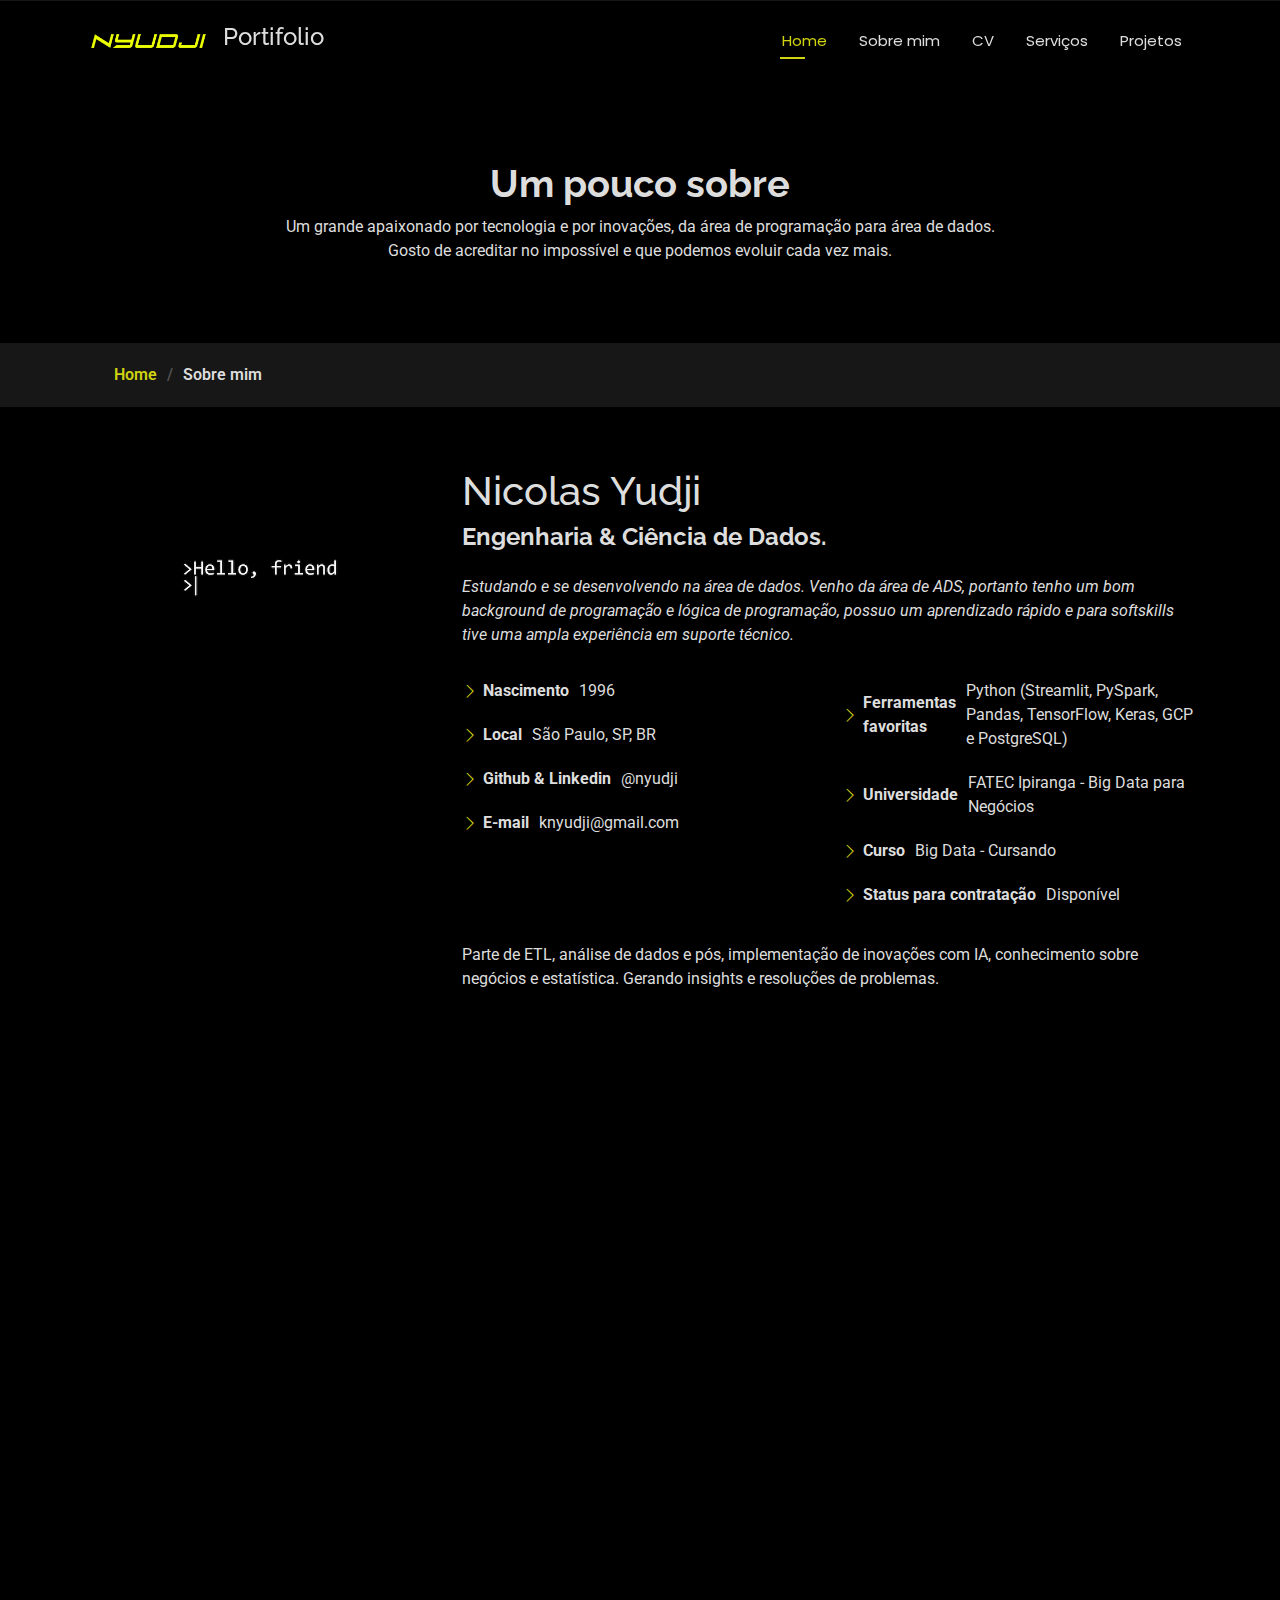
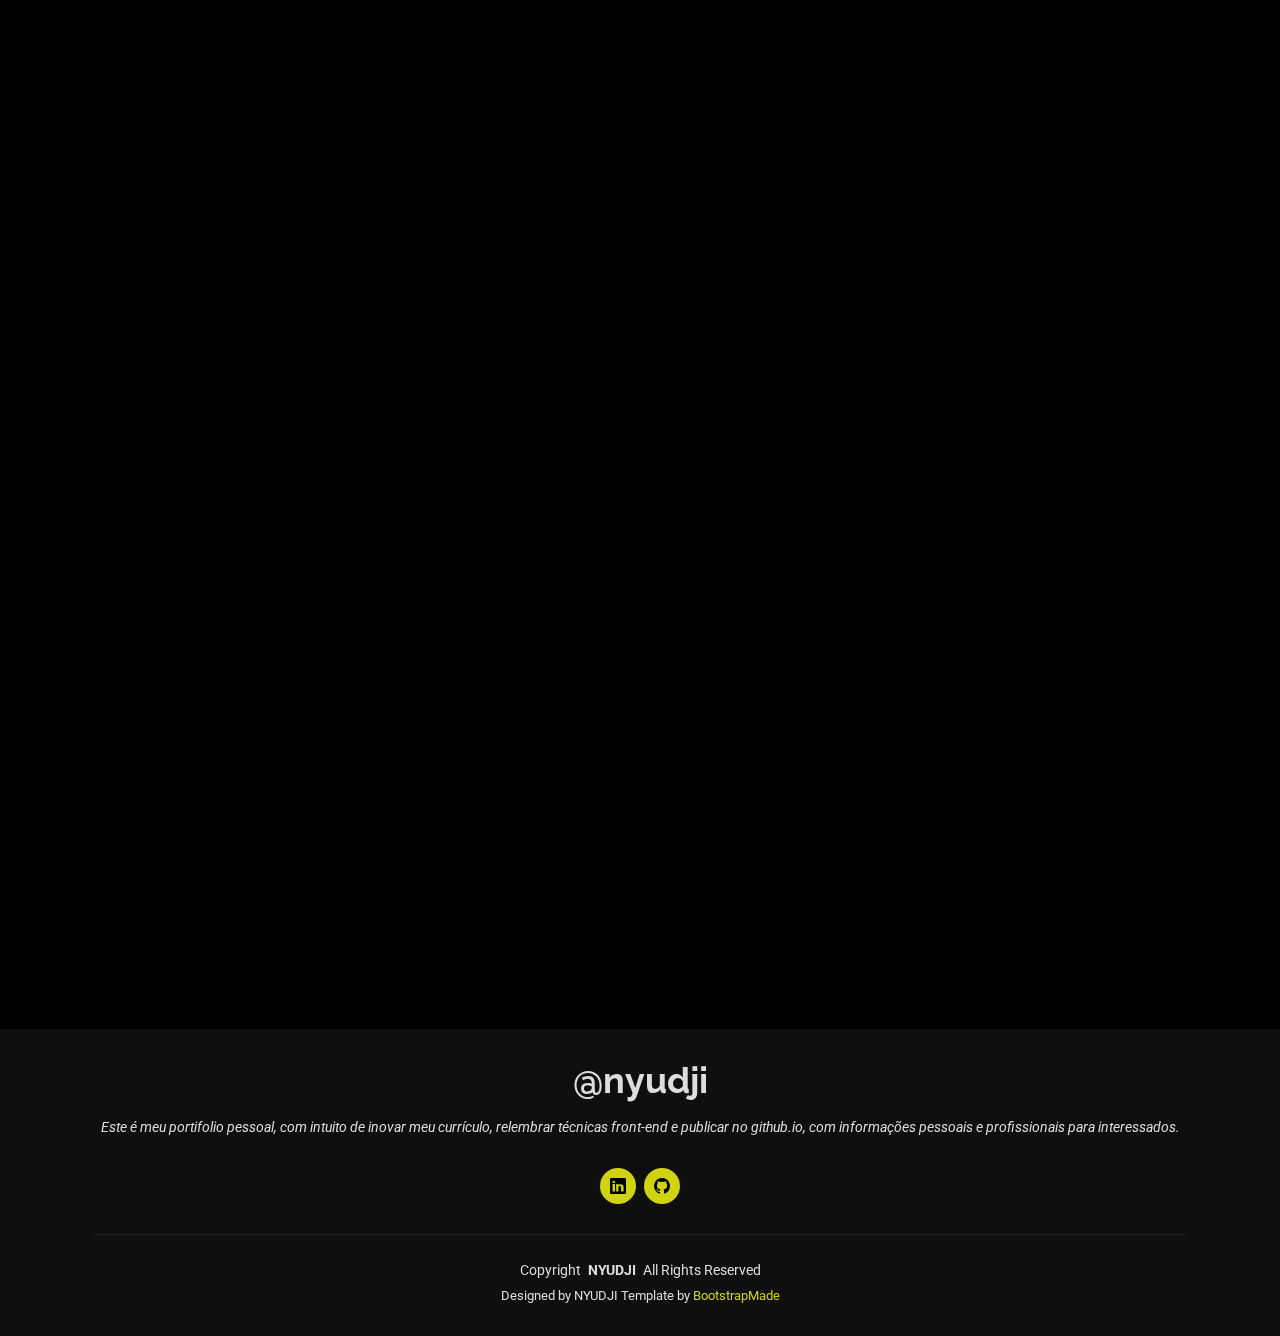
==== about.html @ afa42034 "(feat):sobre mim atualizado" ====
<!DOCTYPE html>
<html lang="en">

<head>
  <meta charset="utf-8">
  <meta content="width=device-width, initial-scale=1.0" name="viewport">
  <title>NYUDJI - Personal Portifolio</title>
  <meta name="description" content="">
  <meta name="keywords" content="">

  <!-- Favicons -->
  <link href="assets/img/favicon.png" rel="icon">
  <link href="assets/img/apple-touch-icon.png" rel="apple-touch-icon">

  <!-- Fonts -->
  <link href="https://fonts.googleapis.com" rel="preconnect">
  <link href="https://fonts.gstatic.com" rel="preconnect" crossorigin>
  <link href="https://fonts.googleapis.com/css2?family=Roboto:ital,wght@0,100;0,300;0,400;0,500;0,700;0,900;1,100;1,300;1,400;1,500;1,700;1,900&family=Poppins:ital,wght@0,100;0,200;0,300;0,400;0,500;0,600;0,700;0,800;0,900;1,100;1,200;1,300;1,400;1,500;1,600;1,700;1,800;1,900&family=Raleway:ital,wght@0,100;0,200;0,300;0,400;0,500;0,600;0,700;0,800;0,900;1,100;1,200;1,300;1,400;1,500;1,600;1,700;1,800;1,900&display=swap" rel="stylesheet">

  <!-- Vendor CSS Files -->
  <link href="assets/vendor/bootstrap/css/bootstrap.min.css" rel="stylesheet">
  <link href="assets/vendor/bootstrap-icons/bootstrap-icons.css" rel="stylesheet">
  <link href="assets/vendor/aos/aos.css" rel="stylesheet">
  <link href="assets/vendor/swiper/swiper-bundle.min.css" rel="stylesheet">
  <link href="assets/vendor/glightbox/css/glightbox.min.css" rel="stylesheet">

  <!-- Main CSS File -->
  <link href="assets/css/main.css" rel="stylesheet">

  <!-- =======================================================
  * Template Name: Personal
  * Template URL: https://bootstrapmade.com/personal-free-resume-bootstrap-template/
  * Updated: Nov 04 2024 with Bootstrap v5.3.3
  * Author: BootstrapMade.com
  * License: https://bootstrapmade.com/license/
  ======================================================== -->
</head>

<body class="about-page">

  <header id="header" class="header d-flex align-items-center fixed-top">
    <div class="container-fluid container-xl position-relative d-flex align-items-center justify-content-between">

      <a href="index.html" class="logo d-flex align-items-center">
        <img src="assets/img/logo.png" alt="">
        <strong><b><h4 class="sitename">Portifolio</h4></b></strong>
        
      </a>

      <nav id="navmenu" class="navmenu">
        <ul>
          <li><a href="index.html" class="active">Home</a></li>
          <li><a href="about.html">Sobre mim</a></li>
          <li><a href="resume.html">CV</a></li>
          <li><a href="services.html">Serviços</a></li>
          <li><a href="portfolio.html">Projetos</a></li>
        <i class="mobile-nav-toggle d-xl-none bi bi-list"></i>
      </nav>

    </div>
  </header>

  <main class="main">

    <!-- Page Title -->
    <div class="page-title" data-aos="fade">
      <div class="heading">
        <div class="container">
          <div class="row d-flex justify-content-center text-center">
            <div class="col-lg-8">
              <h1>Um pouco sobre</h1>
              <p class="mb-0">Um grande apaixonado por tecnologia e por inovações, da área de programação para área de dados. Gosto de acreditar no impossível e que podemos evoluir cada vez mais.</p>
            </div>
          </div>
        </div>
      </div>
      <nav class="breadcrumbs">
        <div class="container">
          <ol>
            <li><a href="index.html">Home</a></li>
            <li class="current">Sobre mim</li>
          </ol>
        </div>
      </nav>
    </div><!-- End Page Title -->

    <!-- About Section -->
    <section id="about" class="about section">

      <div class="container" data-aos="fade-up" data-aos-delay="100">

        <div class="row gy-4 justify-content-center">
          <div class="col-lg-4">
            <img src="assets/img/profile-img.jpg" class="img-fluid" alt="">
          </div>
          <div class="col-lg-8 content">
            <h1>Nicolas Yudji</h1>
            <h2>Engenharia &amp; Ciência de Dados.</h2>
            <p class="fst-italic py-3">
              Estudando e se desenvolvendo na área de dados. Venho da área de ADS, portanto tenho um bom background de programação e lógica de programação, possuo um aprendizado rápido e para softskills tive uma ampla experiência em suporte técnico.
            </p>
            <div class="row">
              <div class="col-lg-6">
                <ul>
                  <li><i class="bi bi-chevron-right"></i> <strong>Nascimento</strong> <span>1996</span></li>
                  <li><i class="bi bi-chevron-right"></i> <strong>Local</strong> <span>São Paulo, SP,  BR</span></li>
                  <li><i class="bi bi-chevron-right"></i> <strong>Github & Linkedin</strong> <span>@nyudji</span></li>
                  <li><i class="bi bi-chevron-right"></i> <strong>E-mail</strong> <span>knyudji@gmail.com</span></li>  
                </ul>
              </div>
              <div class="col-lg-6">
                <ul>
                  <li><i class="bi bi-chevron-right"></i> <strong>Ferramentas favoritas</strong> <span>Python (Streamlit, PySpark, Pandas, TensorFlow, Keras, GCP e PostgreSQL)</span></li>
                  <li><i class="bi bi-chevron-right"></i> <strong>Universidade</strong> <span>FATEC Ipiranga - Big Data para Negócios</span></li>
                  <li><i class="bi bi-chevron-right"></i> <strong>Curso</strong> <span>Big Data - Cursando</span></li>
                  <li><i class="bi bi-chevron-right"></i> <strong>Status para contratação</strong> <span>Disponível</span></li>
                </ul>
              </div>
            </div>
            <p class="py-3">
               Parte de ETL, análise de dados e pós, implementação de inovações com IA, conhecimento sobre negócios e estatística. Gerando insights e resoluções de problemas. </p>
          </div>
        </div>

      </div>

    </section><!-- /About Section -->

    <!-- Skills Section -->
    <section id="skills" class="skills section">

      <!-- Section Title -->
      <div class="container section-title" data-aos="fade-up">
        <h2>Habilidades</h2>
        <div><span>Minhas</span> <span class="description-title">Habilidades</span></div>
      </div><!-- End Section Title -->

      <div class="container" data-aos="fade-up" data-aos-delay="100">

        <div class="row skills-content skills-animation">

          <div class="col-lg-6">

            <div class="progress">
              <span class="skill"><span>Python</span> <i class="val">100%</i></span>
              <div class="progress-bar-wrap">
                <div class="progress-bar" role="progressbar" aria-valuenow="100" aria-valuemin="0" aria-valuemax="100"></div>
              </div>
            </div><!-- End Skills Item -->

            <div class="progress">
              <span class="skill"><span>Banco de Dados</span> <i class="val">90%</i></span>
              <div class="progress-bar-wrap">
                <div class="progress-bar" role="progressbar" aria-valuenow="90" aria-valuemin="0" aria-valuemax="100"></div>
              </div>
            </div><!-- End Skills Item -->

            <div class="progress">
              <span class="skill"><span>Modelagem de Dados</span> <i class="val">84%</i></span>
              <div class="progress-bar-wrap">
                <div class="progress-bar" role="progressbar" aria-valuenow="84" aria-valuemin="0" aria-valuemax="100"></div>
              </div>
            </div><!-- End Skills Item -->

          </div>

          <div class="col-lg-6">

            <div class="progress">
              <span class="skill"><span>Desenvolvimento Web/ API</span> <i class="val">80%</i></span>
              <div class="progress-bar-wrap">
                <div class="progress-bar" role="progressbar" aria-valuenow="80" aria-valuemin="0" aria-valuemax="100"></div>
              </div>
            </div><!-- End Skills Item -->

            <div class="progress">
              <span class="skill"><span>ETL</span> <i class="val">90%</i></span>
              <div class="progress-bar-wrap">
                <div class="progress-bar" role="progressbar" aria-valuenow="90" aria-valuemin="0" aria-valuemax="100"></div>
              </div>
            </div><!-- End Skills Item -->

            <div class="progress">
              <span class="skill"><span>Cloud</span> <i class="val">77%</i></span>
              <div class="progress-bar-wrap">
                <div class="progress-bar" role="progressbar" aria-valuenow="77" aria-valuemin="0" aria-valuemax="100"></div>
              </div>
            </div><!-- End Skills Item -->

          </div>

        </div>

      </div>

    </section><!-- /Skills Section -->

    <!-- Interests Section -->
    <section id="interests" class="interests section">

      <!-- Section Title -->
      <div class="container section-title" data-aos="fade-up">
        <h2>Caracteristicas</h2>
        <div><span>Eu sou</span> <span class="description-title">interessado em</span></div>
      </div><!-- End Section Title -->

      <div class="container">

        <div class="row gy-4">

          <div class="col-lg-3 col-md-4" data-aos="fade-up" data-aos-delay="100">
            <div class="features-item">
              <i class="bi bi-eye" style="color: #ffbb2c;"></i>
              <h3><a href="" class="stretched-link">Procurar inovações</a></h3>
            </div>
          </div><!-- End Feature Item -->

          <div class="col-lg-3 col-md-4" data-aos="fade-up" data-aos-delay="200">
            <div class="features-item">
              <i class="bi bi-infinity" style="color: #5578ff;"></i>
              <h3><a href="" class="stretched-link">Melhoria pessoal, profissional e espiritual</a></h3>
            </div>
          </div><!-- End Feature Item -->

          <div class="col-lg-3 col-md-4" data-aos="fade-up" data-aos-delay="300">
            <div class="features-item">
              <i class="bi bi-mortarboard" style="color: #e80368;"></i>
              <h3><a href="" class="stretched-link">Aprendizado constante</a></h3>
            </div>
          </div><!-- End Feature Item -->

          <div class="col-lg-3 col-md-4" data-aos="fade-up" data-aos-delay="400">
            <div class="features-item">
              <i class="bi bi-star" style="color: #deee02;"></i>
              <h3><a href="" class="stretched-link"></a>Competividade Saudável</h3>
            </div>
          </div><!-- End Feature Item -->

          <div class="col-lg-3 col-md-4" data-aos="fade-up" data-aos-delay="500">
            <div class="features-item">
              <i class="bi bi-code" style="color: #47aeff;"></i>
              <h3><a href="" class="stretched-link">Desenvolvimento</a></h3>
            </div>
          </div><!-- End Feature Item -->

          <div class="col-lg-3 col-md-4" data-aos="fade-up" data-aos-delay="600">
            <div class="features-item">
              <i class="bi bi-graph-up-arrow" style="color: #09ec27;"></i>
              <h3><a href="" class="stretched-link">Em busca do melhor</a></h3>
            </div>
          </div><!-- End Feature Item -->

          <div class="col-lg-3 col-md-4" data-aos="fade-up" data-aos-delay="700">
            <div class="features-item">
              <i class="bi bi-hand-thumbs-up" style="color: #11dbcf;"></i>
              <h3><a href="" class="stretched-link">Pensamento positivo</a></h3>
            </div>
          </div><!-- End Feature Item -->

          <div class="col-lg-3 col-md-4" data-aos="fade-up" data-aos-delay="800">
            <div class="features-item">
              <i class="bi bi-lightbulb-fill" style="color: #d36db1;"></i>
              <h3><a href="" class="stretched-link">Idéias inovadoras</a></h3>
            </div>
          </div><!-- End Feature Item -->

          <div class="col-lg-3 col-md-4" data-aos="fade-up" data-aos-delay="900">
            <div class="features-item">
              <i class="bi bi-list-check" style="color: #08c5f5;"></i>
              <h3><a href="" class="stretched-link">Dedicação</a></h3>
            </div>
          </div><!-- End Feature Item -->

          <div class="col-lg-3 col-md-4" data-aos="fade-up" data-aos-delay="1000">
            <div class="features-item">
              <i class="bi bi-nvidia" style="color: #07f54e;"></i>
              <h3><a href="" class="stretched-link">Tecnologia</a></h3>
            </div>
          </div><!-- End Feature Item -->

          <div class="col-lg-3 col-md-4" data-aos="fade-up" data-aos-delay="1100">
            <div class="features-item">
              <i class="bi bi-bricks" style="color: #ff5828;"></i>
              <h3><a href="" class="stretched-link">Desafios</a></h3>
            </div>
          </div><!-- End Feature Item -->

          <div class="col-lg-3 col-md-4" data-aos="fade-up" data-aos-delay="1200">
            <div class="features-item">
              <i class="bi bi-clipboard2-x" style="color: #7a033f;"></i>
              <h3><a href="" class="stretched-link">Aprender com os erros</a></h3>
            </div>
          </div><!-- End Feature Item -->

        </div>

      </div>

    </section><!-- /Interests Section -->

    <!-- Testimonials Section -->
    <section id="testimonials" class="testimonials section">

      <!-- Section Title -->
      <div class="container section-title" data-aos="fade-up">
        <h2>Indicações</h2>
        <div><span>Olhe minhas</span> <span class="description-title">indicações</span></div>
      </div><!-- End Section Title -->

      <div class="container" data-aos="fade-up" data-aos-delay="100">

        <div class="swiper init-swiper" data-speed="600" data-delay="5000">
          <script type="application/json" class="swiper-config">
            {
              "loop": true,
              "speed": 600,
              "autoplay": {
                "delay": 5000
              },
              "slidesPerView": "auto",
              "pagination": {
                "el": ".swiper-pagination",
                "type": "bullets",
                "clickable": true
              },
              "breakpoints": {
                "320": {
                  "slidesPerView": 1,
                  "spaceBetween": 40
                },
                "1200": {
                  "slidesPerView": 3,
                  "spaceBetween": 20
                }
              }
            }
          </script>
          <div class="swiper-wrapper">

            <div class="swiper-slide">
              <div class="testimonial-item" "="">
            <p>
              <i class=" bi bi-quote quote-icon-left"></i>
                <span>Trabalhar com o Nicolas é ter alguém no time que aprende rápido e resolve problemas de forma lógica e eficiente. Ele tem uma mentalidade analítica incrível e sempre busca a melhor solução para os desafios. Além disso, é um ótimo companheiro de equipe, colaborativo e sempre disposto a ajudar</span>
                <i class="bi bi-quote quote-icon-right"></i>
                </p>
                <img src="assets/img/testimonials/testimonials-1.jpg" class="testimonial-img" alt="">
                <h3>Augusto Pinho</h3>
                <h4>Engenheiro de Dados</h4>
              </div>
            </div><!-- End testimonial item -->

            <div class="swiper-slide">
              <div class="testimonial-item">
                <p>
                  <i class="bi bi-quote quote-icon-left"></i>
                  <span>O Nicolas aprende coisa nova numa velocidade absurda e já coloca em prática sem enrolação. Além de ter um raciocínio afiado e mandar bem na parte técnica, ele é daqueles que fazem a diferença no time. Trabalhar com ele é de boa, porque está sempre disposto a ajudar e realmente joga junto</span>
                  <i class="bi bi-quote quote-icon-right"></i>
                </p>
                <img src="assets/img/testimonials/testimonials-2.jpg" class="testimonial-img" alt="">
                <h3>Luiz Guilherme</h3>
                <h4>Desenvolvedor Back-End</h4>
              </div>
            </div><!-- End testimonial item -->

            <!--<div class="swiper-slide">
              <div class="testimonial-item">
                <p>
                  <i class="bi bi-quote quote-icon-left"></i>
                  <span>Enim nisi quem export duis labore cillum quae magna enim sint quorum nulla quem veniam duis minim tempor labore quem eram duis noster aute amet eram fore quis sint minim.</span>
                  <i class="bi bi-quote quote-icon-right"></i>
                </p>
                <img src="assets/img/testimonials/testimonials-3.jpg" class="testimonial-img" alt="">
                <h3>Jena Karlis</h3>
                <h4>Store Owner</h4>
              </div>
            </div><!-- End testimonial item -->

            <!--<div class="swiper-slide">
              <div class="testimonial-item">
                <p>
                  <i class="bi bi-quote quote-icon-left"></i>
                  <span>Fugiat enim eram quae cillum dolore dolor amet nulla culpa multos export minim fugiat dolor enim duis veniam ipsum anim magna sunt elit fore quem dolore labore illum veniam.</span>
                  <i class="bi bi-quote quote-icon-right"></i>
                </p>
                <img src="assets/img/testimonials/testimonials-4.jpg" class="testimonial-img" alt="">
                <h3>Matt Brandon</h3>
                <h4>Freelancer</h4>
              </div>
            </div><!-- End testimonial item -->

            <!--<div class="swiper-slide">
              <div class="testimonial-item">
                <p>
                  <i class="bi bi-quote quote-icon-left"></i>
                  <span>Quis quorum aliqua sint quem legam fore sunt eram irure aliqua veniam tempor noster veniam sunt culpa nulla illum cillum fugiat legam esse veniam culpa fore nisi cillum quid.</span>
                  <i class="bi bi-quote quote-icon-right"></i>
                </p>
                <img src="assets/img/testimonials/testimonials-5.jpg" class="testimonial-img" alt="">
                <h3>John Larson</h3>
                <h4>Entrepreneur</h4>
              </div>
            </div><!-- End testimonial item -->

          </div>
          <div class="swiper-pagination"></div>
        </div>

      </div>

    </section><!-- /Testimonials Section -->

  </main>

  <footer id="footer" class="footer dark-background">
    <div class="container">
      <h3 class="sitename">@nyudji</h3>
      <p>Este é meu portifolio pessoal, com intuito de inovar meu currículo, relembrar técnicas front-end e publicar no github.io, com informações pessoais e profissionais para interessados.</p>
      <div class="social-links d-flex justify-content-center">
        <a href="https://www.linkedin.com/in/nyudji/"><i class="bi bi-linkedin"></i></a>
        <a href="https://github.com/nyudji"><i class="bi bi-github"></i></a>
      </div>
      <div class="container">
        <div class="copyright">
          <span>Copyright</span> <strong class="px-1 sitename">NYUDJI</strong> <span>All Rights Reserved</span>
        </div>
        <div class="credits">
          <!-- All the links in the footer should remain intact. -->
          <!-- You can delete the links only if you've purchased the pro version. -->
          <!-- Licensing information: https://bootstrapmade.com/license/ -->
          <!-- Purchase the pro version with working PHP/AJAX contact form: [buy-url] -->
          Designed by <a>NYUDJI</a>
          Template by <a href="https://bootstrapmade.com/">BootstrapMade</a>

        </div>
      </div>
    </div>
  </footer>
  <!-- Scroll Top -->
  <a href="#" id="scroll-top" class="scroll-top d-flex align-items-center justify-content-center"><i class="bi bi-arrow-up-short"></i></a>

  <!-- Preloader -->
  <div id="preloader"></div>

  <!-- Vendor JS Files -->
  <script src="assets/vendor/bootstrap/js/bootstrap.bundle.min.js"></script>
  <script src="assets/vendor/php-email-form/validate.js"></script>
  <script src="assets/vendor/aos/aos.js"></script>
  <script src="assets/vendor/typed.js/typed.umd.js"></script>
  <script src="assets/vendor/purecounter/purecounter_vanilla.js"></script>
  <script src="assets/vendor/waypoints/noframework.waypoints.js"></script>
  <script src="assets/vendor/swiper/swiper-bundle.min.js"></script>
  <script src="assets/vendor/glightbox/js/glightbox.min.js"></script>
  <script src="assets/vendor/imagesloaded/imagesloaded.pkgd.min.js"></script>
  <script src="assets/vendor/isotope-layout/isotope.pkgd.min.js"></script>

  <!-- Main JS File -->
  <script src="assets/js/main.js"></script>

</body>

</html>
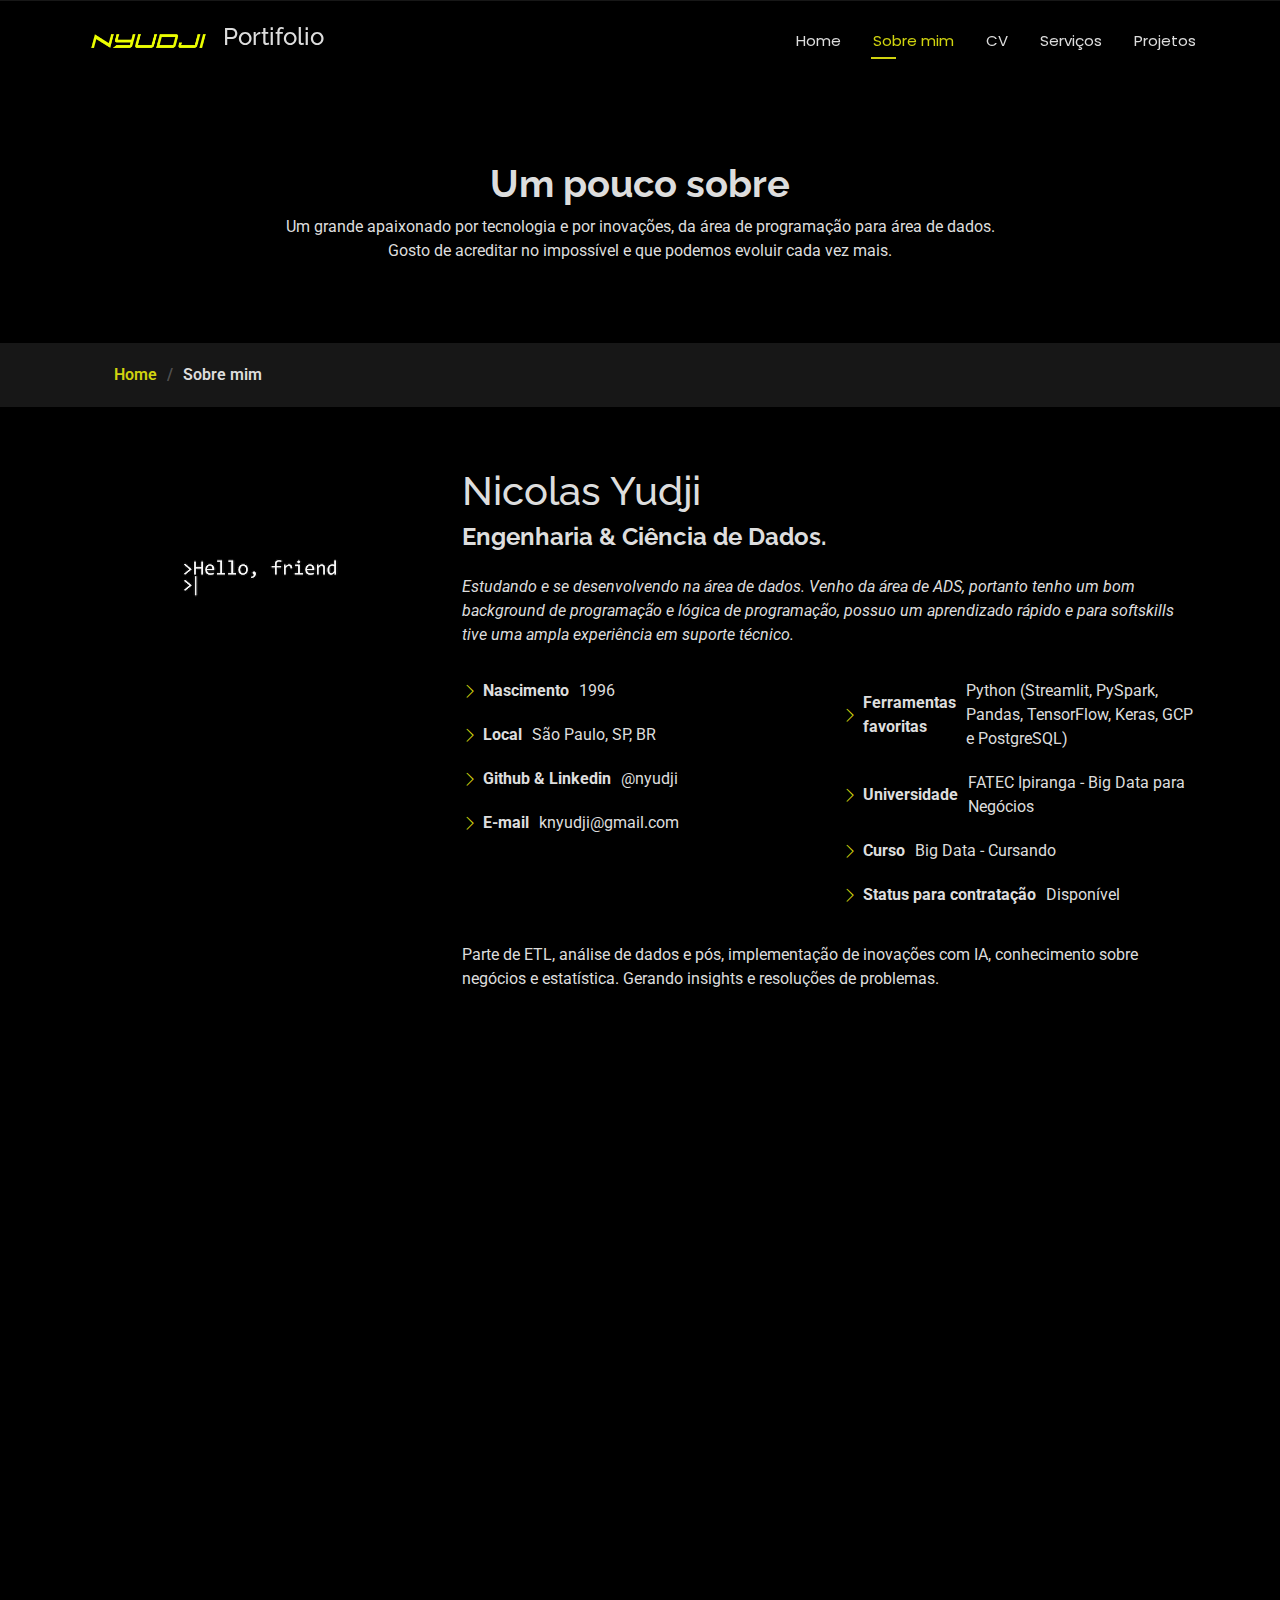
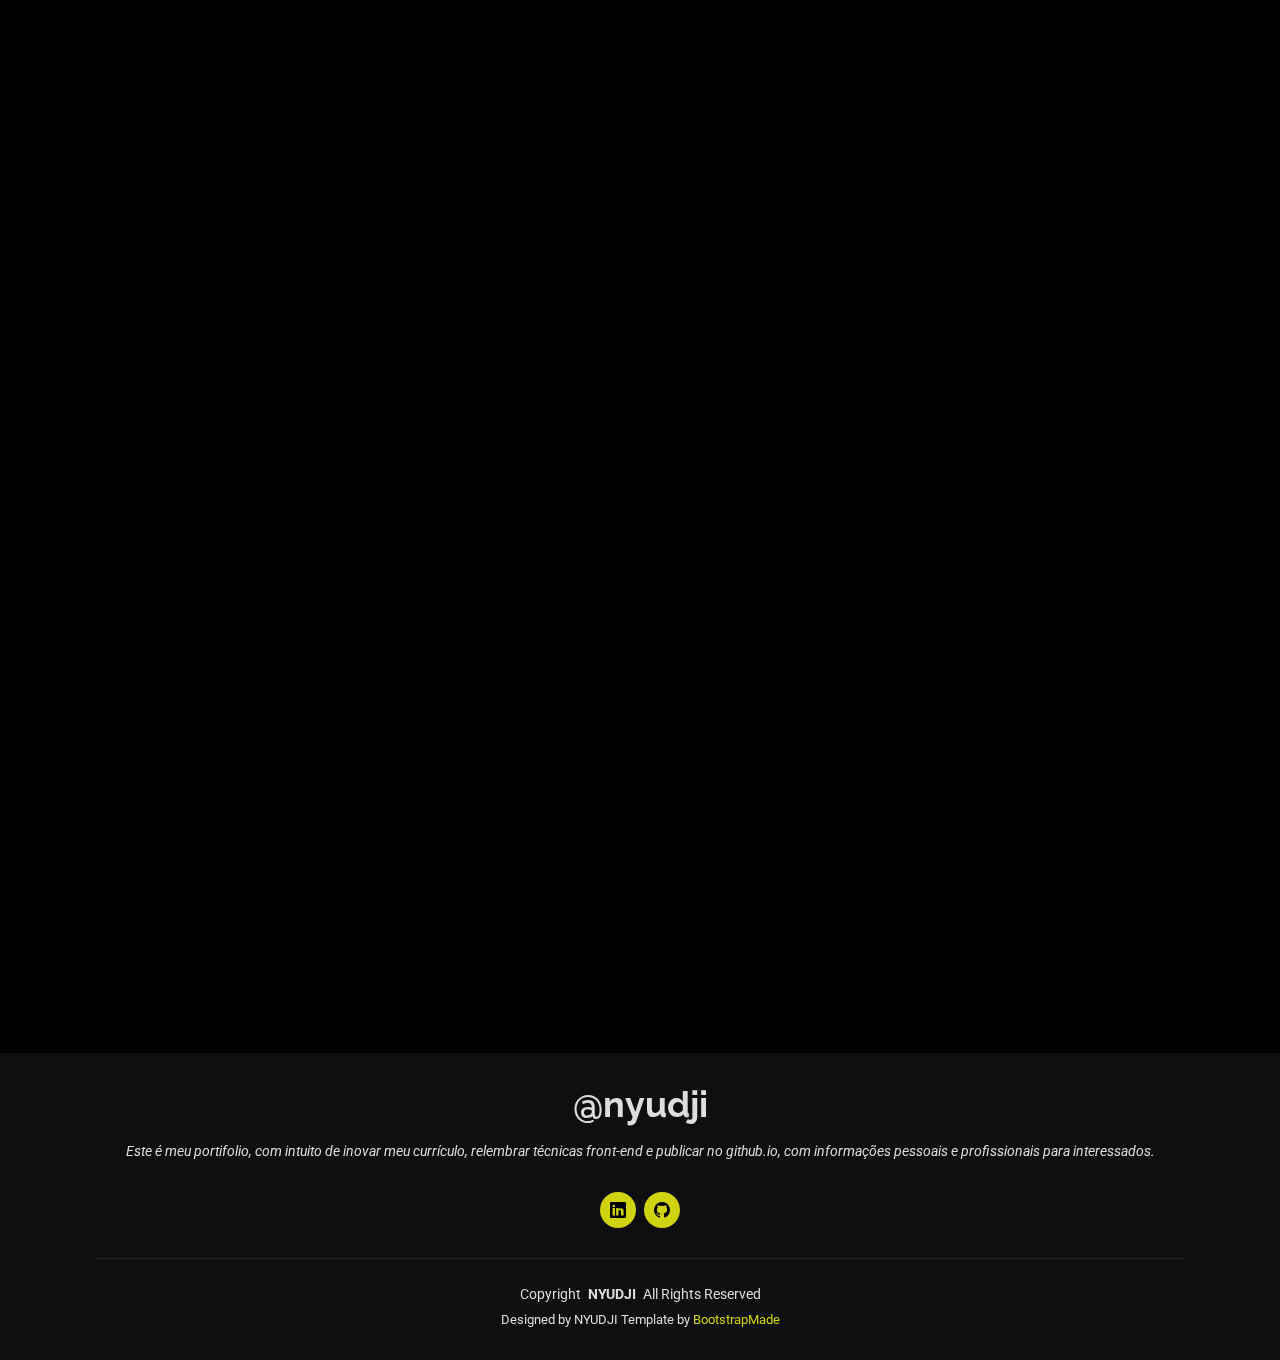
==== commit 74ea2d37: "(feat):adicionado o resume" ====
--- a/about.html
+++ b/about.html
@@ -4,7 +4,7 @@
 <head>
   <meta charset="utf-8">
   <meta content="width=device-width, initial-scale=1.0" name="viewport">
-  <title>NYUDJI - Personal Portifolio</title>
+  <title>NYUDJI - Portifolio</title>
   <meta name="description" content="">
   <meta name="keywords" content="">
 
@@ -49,11 +49,12 @@
 
       <nav id="navmenu" class="navmenu">
         <ul>
-          <li><a href="index.html" class="active">Home</a></li>
-          <li><a href="about.html">Sobre mim</a></li>
+          <li><a href="index.html">Home</a></li>
+          <li><a href="about.html" class="active">Sobre mim</a></li>
           <li><a href="resume.html">CV</a></li>
           <li><a href="services.html">Serviços</a></li>
           <li><a href="portfolio.html">Projetos</a></li>
+        </ul>
         <i class="mobile-nav-toggle d-xl-none bi bi-list"></i>
       </nav>
 
@@ -341,7 +342,7 @@
               <div class="testimonial-item" "="">
             <p>
               <i class=" bi bi-quote quote-icon-left"></i>
-                <span>Trabalhar com o Nicolas é ter alguém no time que aprende rápido e resolve problemas de forma lógica e eficiente. Ele tem uma mentalidade analítica incrível e sempre busca a melhor solução para os desafios. Além disso, é um ótimo companheiro de equipe, colaborativo e sempre disposto a ajudar</span>
+                <span>O Nicolas é ter alguém no time que aprende rápido e resolve problemas de forma lógica e eficiente. Sabe lidar e sempre procura solução para os desafios. Além disso, é um ótimo companheiro de equipe e sempre disposto a ajudar</span>
                 <i class="bi bi-quote quote-icon-right"></i>
                 </p>
                 <img src="assets/img/testimonials/testimonials-1.jpg" class="testimonial-img" alt="">
@@ -363,16 +364,16 @@
               </div>
             </div><!-- End testimonial item -->
 
-            <!--<div class="swiper-slide">
+            <div class="swiper-slide">
               <div class="testimonial-item">
                 <p>
                   <i class="bi bi-quote quote-icon-left"></i>
-                  <span>Enim nisi quem export duis labore cillum quae magna enim sint quorum nulla quem veniam duis minim tempor labore quem eram duis noster aute amet eram fore quis sint minim.</span>
+                  <span>O Nicolas tem um grande conhecimento na área de dados e sabe conectar isso bem com o backend, o que facilita demais o fluxo do time. Ele aprende rápido e sempre encontra um jeito eficiente de resolver qualquer problema. Além disso, é parceiro de equipe, sempre aberto a ajudar e trocar ideias</span>
                   <i class="bi bi-quote quote-icon-right"></i>
                 </p>
                 <img src="assets/img/testimonials/testimonials-3.jpg" class="testimonial-img" alt="">
-                <h3>Jena Karlis</h3>
-                <h4>Store Owner</h4>
+                <h3>Leonardo Mota</h3>
+                <h4>Analista de Sistemas</h4>
               </div>
             </div><!-- End testimonial item -->
 
@@ -415,7 +416,7 @@
   <footer id="footer" class="footer dark-background">
     <div class="container">
       <h3 class="sitename">@nyudji</h3>
-      <p>Este é meu portifolio pessoal, com intuito de inovar meu currículo, relembrar técnicas front-end e publicar no github.io, com informações pessoais e profissionais para interessados.</p>
+      <p>Este é meu portifolio, com intuito de inovar meu currículo, relembrar técnicas front-end e publicar no github.io, com informações pessoais e profissionais para interessados.</p>
       <div class="social-links d-flex justify-content-center">
         <a href="https://www.linkedin.com/in/nyudji/"><i class="bi bi-linkedin"></i></a>
         <a href="https://github.com/nyudji"><i class="bi bi-github"></i></a>
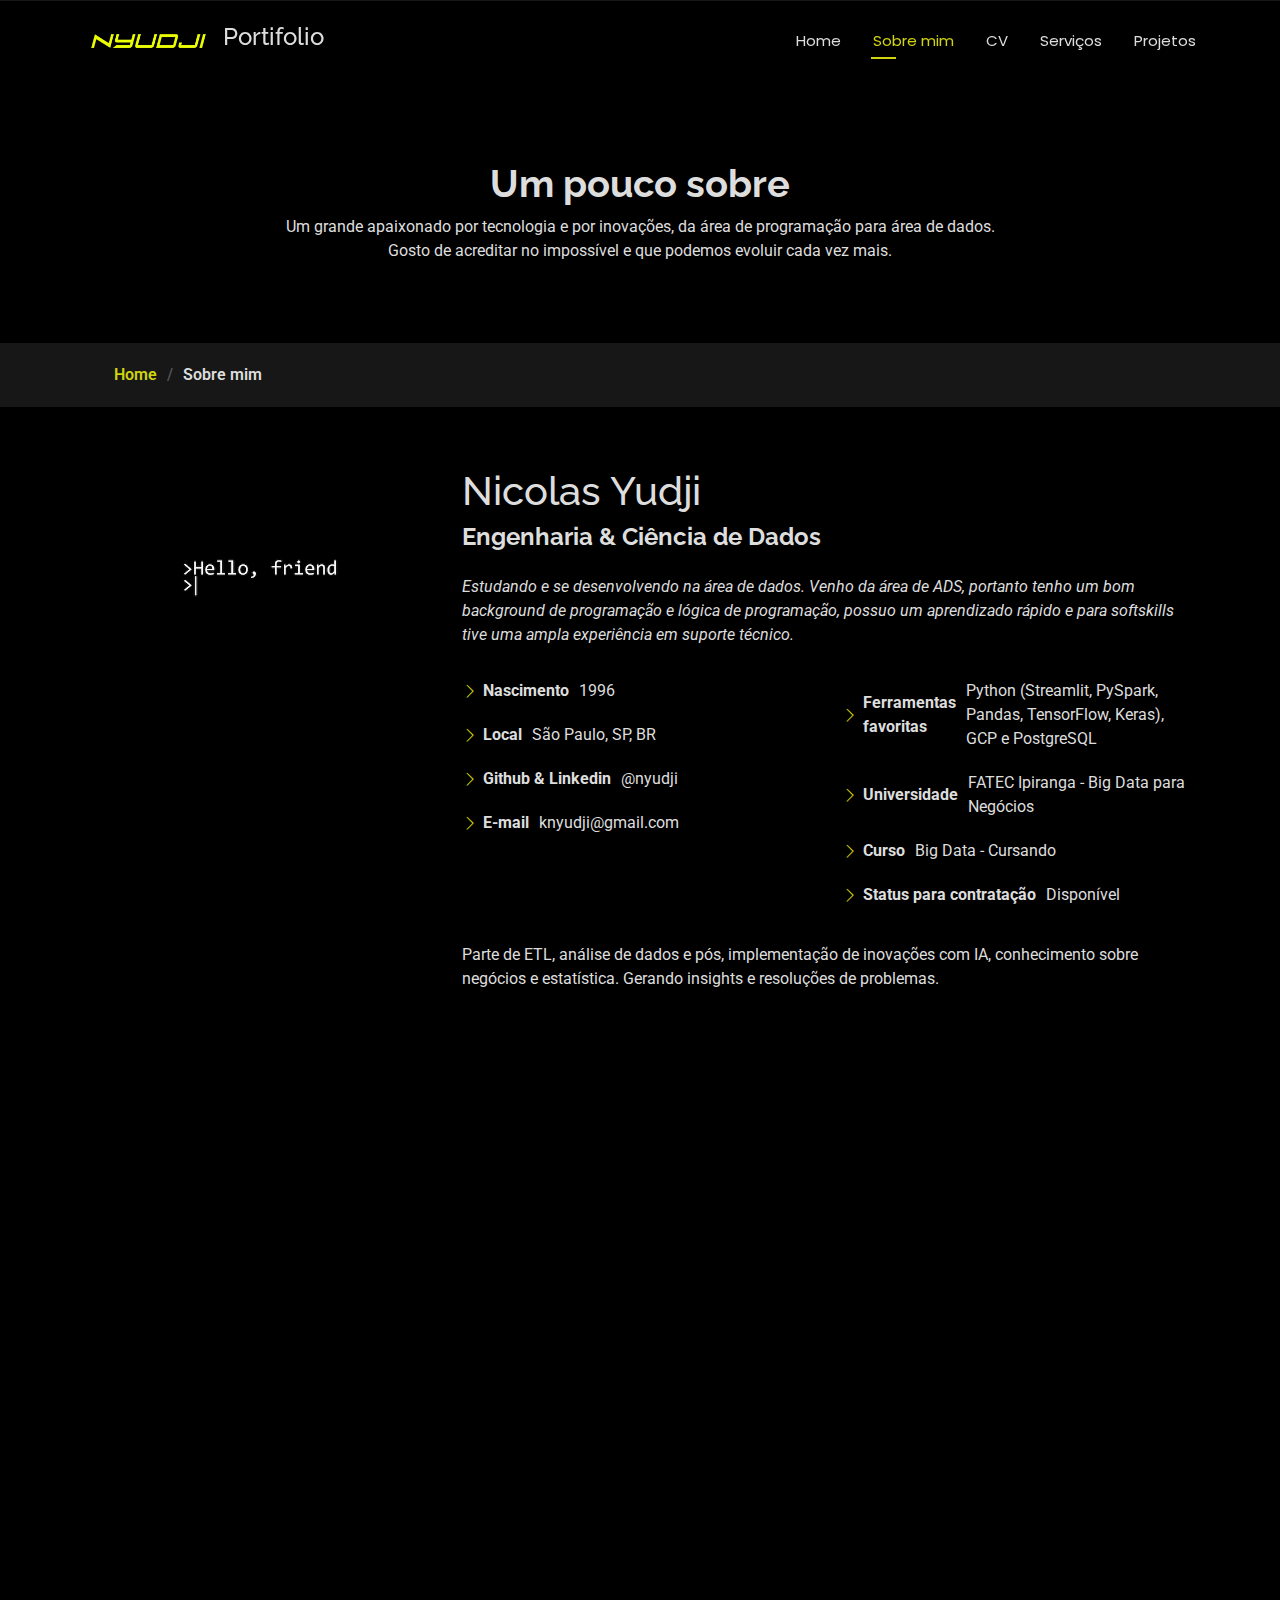
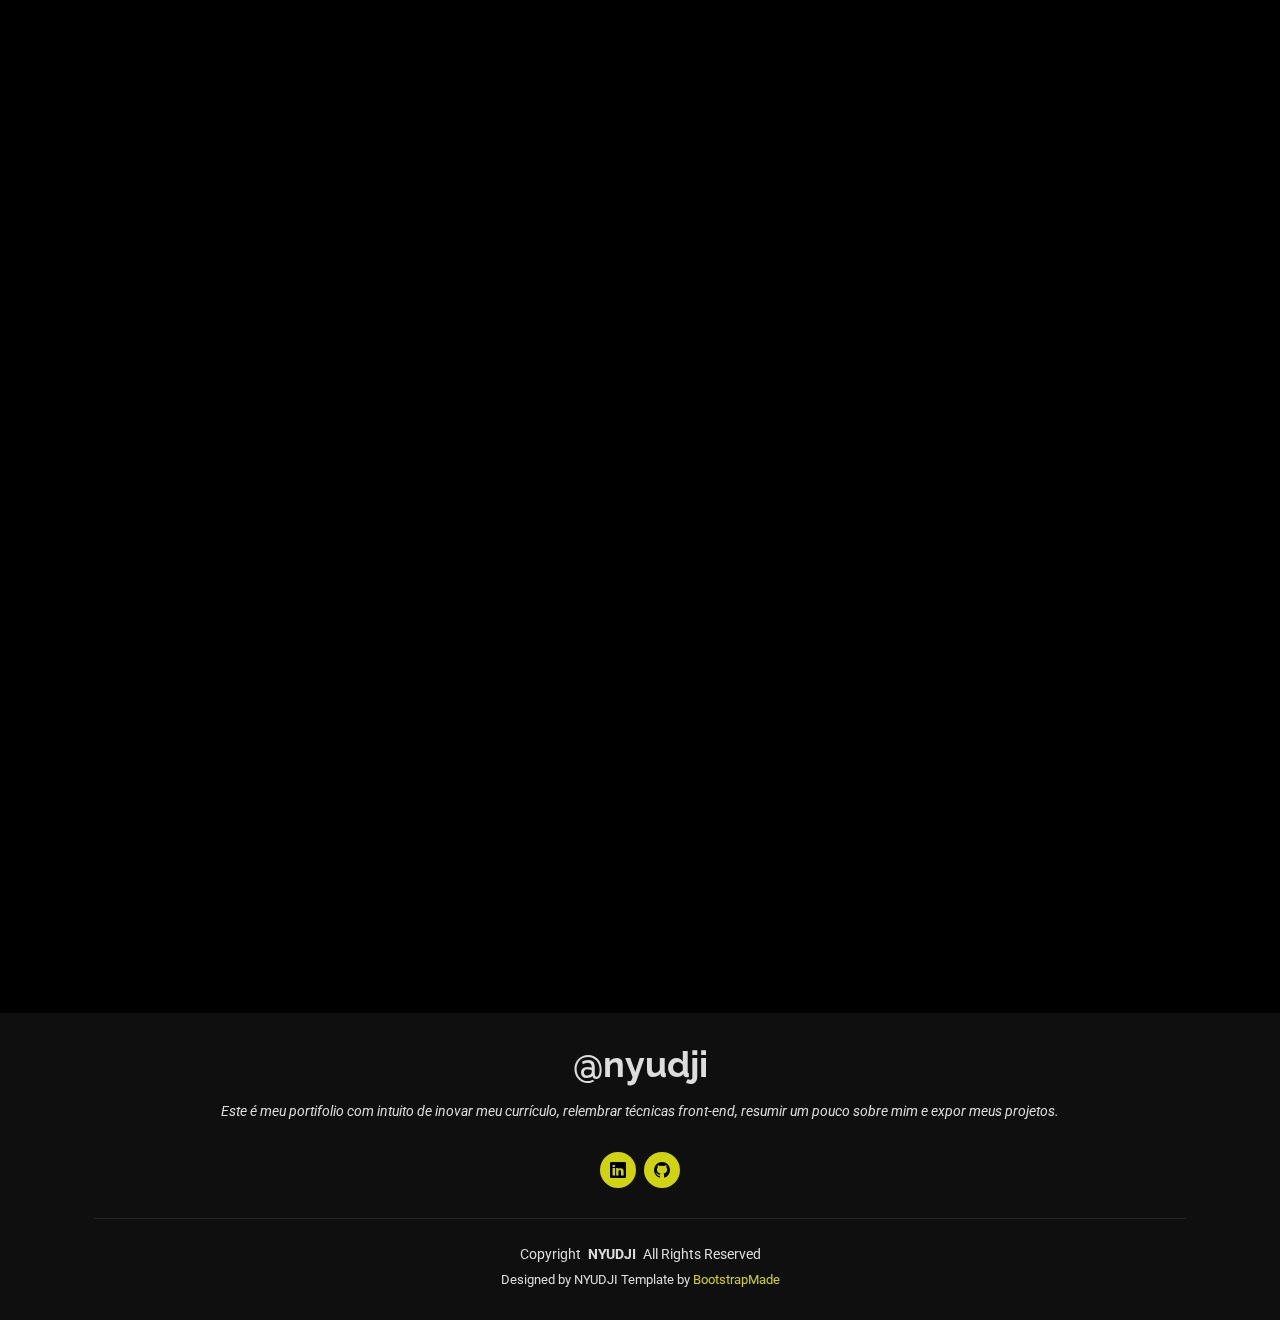
==== commit c68d7864: "(feat):serviços adicionado" ====
--- a/about.html
+++ b/about.html
@@ -4,7 +4,7 @@
 <head>
   <meta charset="utf-8">
   <meta content="width=device-width, initial-scale=1.0" name="viewport">
-  <title>NYUDJI - Portifolio</title>
+  <title>Sobre mim - NYUDJI Portifolio</title>
   <meta name="description" content="">
   <meta name="keywords" content="">
 
@@ -96,7 +96,7 @@
           </div>
           <div class="col-lg-8 content">
             <h1>Nicolas Yudji</h1>
-            <h2>Engenharia &amp; Ciência de Dados.</h2>
+            <h2>Engenharia &amp; Ciência de Dados</h2>
             <p class="fst-italic py-3">
               Estudando e se desenvolvendo na área de dados. Venho da área de ADS, portanto tenho um bom background de programação e lógica de programação, possuo um aprendizado rápido e para softskills tive uma ampla experiência em suporte técnico.
             </p>
@@ -111,7 +111,7 @@
               </div>
               <div class="col-lg-6">
                 <ul>
-                  <li><i class="bi bi-chevron-right"></i> <strong>Ferramentas favoritas</strong> <span>Python (Streamlit, PySpark, Pandas, TensorFlow, Keras, GCP e PostgreSQL)</span></li>
+                  <li><i class="bi bi-chevron-right"></i> <strong>Ferramentas favoritas</strong> <span>Python (Streamlit, PySpark, Pandas, TensorFlow, Keras), GCP e PostgreSQL</span></li>
                   <li><i class="bi bi-chevron-right"></i> <strong>Universidade</strong> <span>FATEC Ipiranga - Big Data para Negócios</span></li>
                   <li><i class="bi bi-chevron-right"></i> <strong>Curso</strong> <span>Big Data - Cursando</span></li>
                   <li><i class="bi bi-chevron-right"></i> <strong>Status para contratação</strong> <span>Disponível</span></li>
@@ -212,14 +212,14 @@
           <div class="col-lg-3 col-md-4" data-aos="fade-up" data-aos-delay="100">
             <div class="features-item">
               <i class="bi bi-eye" style="color: #ffbb2c;"></i>
-              <h3><a href="" class="stretched-link">Procurar inovações</a></h3>
+              <h3><a href="" class="stretched-link">Procura de inovações</a></h3>
             </div>
           </div><!-- End Feature Item -->
 
           <div class="col-lg-3 col-md-4" data-aos="fade-up" data-aos-delay="200">
             <div class="features-item">
               <i class="bi bi-infinity" style="color: #5578ff;"></i>
-              <h3><a href="" class="stretched-link">Melhoria pessoal, profissional e espiritual</a></h3>
+              <h3><a href="" class="stretched-link">Crescimento pessoal e profissional</a></h3>
             </div>
           </div><!-- End Feature Item -->
 
@@ -247,7 +247,7 @@
           <div class="col-lg-3 col-md-4" data-aos="fade-up" data-aos-delay="600">
             <div class="features-item">
               <i class="bi bi-graph-up-arrow" style="color: #09ec27;"></i>
-              <h3><a href="" class="stretched-link">Em busca do melhor</a></h3>
+              <h3><a href="" class="stretched-link">Em busca do topo</a></h3>
             </div>
           </div><!-- End Feature Item -->
 
@@ -355,7 +355,7 @@
               <div class="testimonial-item">
                 <p>
                   <i class="bi bi-quote quote-icon-left"></i>
-                  <span>O Nicolas aprende coisa nova numa velocidade absurda e já coloca em prática sem enrolação. Além de ter um raciocínio afiado e mandar bem na parte técnica, ele é daqueles que fazem a diferença no time. Trabalhar com ele é de boa, porque está sempre disposto a ajudar e realmente joga junto</span>
+                  <span>O Nicolas em um raciocínio afiado e mandar bem na parte prática, ele é daqueles que fazem a diferença no time. Trabalhar com ele é de boa, porque está sempre disposto a ajudar e realmente joga junto</span>
                   <i class="bi bi-quote quote-icon-right"></i>
                 </p>
                 <img src="assets/img/testimonials/testimonials-2.jpg" class="testimonial-img" alt="">
@@ -368,7 +368,7 @@
               <div class="testimonial-item">
                 <p>
                   <i class="bi bi-quote quote-icon-left"></i>
-                  <span>O Nicolas tem um grande conhecimento na área de dados e sabe conectar isso bem com o backend, o que facilita demais o fluxo do time. Ele aprende rápido e sempre encontra um jeito eficiente de resolver qualquer problema. Além disso, é parceiro de equipe, sempre aberto a ajudar e trocar ideias</span>
+                  <span>O Nicolas tem um grande conhecimento na área de dados e sabe conectar isso bem com o backend, o que facilita demais o fluxo do projeto. Sempre encontra um jeito eficiente de resolver qualquer problema. Além disso, sempre aberto a ajudar e trocar ideias</span>
                   <i class="bi bi-quote quote-icon-right"></i>
                 </p>
                 <img src="assets/img/testimonials/testimonials-3.jpg" class="testimonial-img" alt="">
@@ -416,7 +416,7 @@
   <footer id="footer" class="footer dark-background">
     <div class="container">
       <h3 class="sitename">@nyudji</h3>
-      <p>Este é meu portifolio, com intuito de inovar meu currículo, relembrar técnicas front-end e publicar no github.io, com informações pessoais e profissionais para interessados.</p>
+      <p>Este é meu portifolio com intuito de inovar meu currículo, relembrar técnicas front-end, resumir um pouco sobre mim e expor meus projetos.</p>
       <div class="social-links d-flex justify-content-center">
         <a href="https://www.linkedin.com/in/nyudji/"><i class="bi bi-linkedin"></i></a>
         <a href="https://github.com/nyudji"><i class="bi bi-github"></i></a>
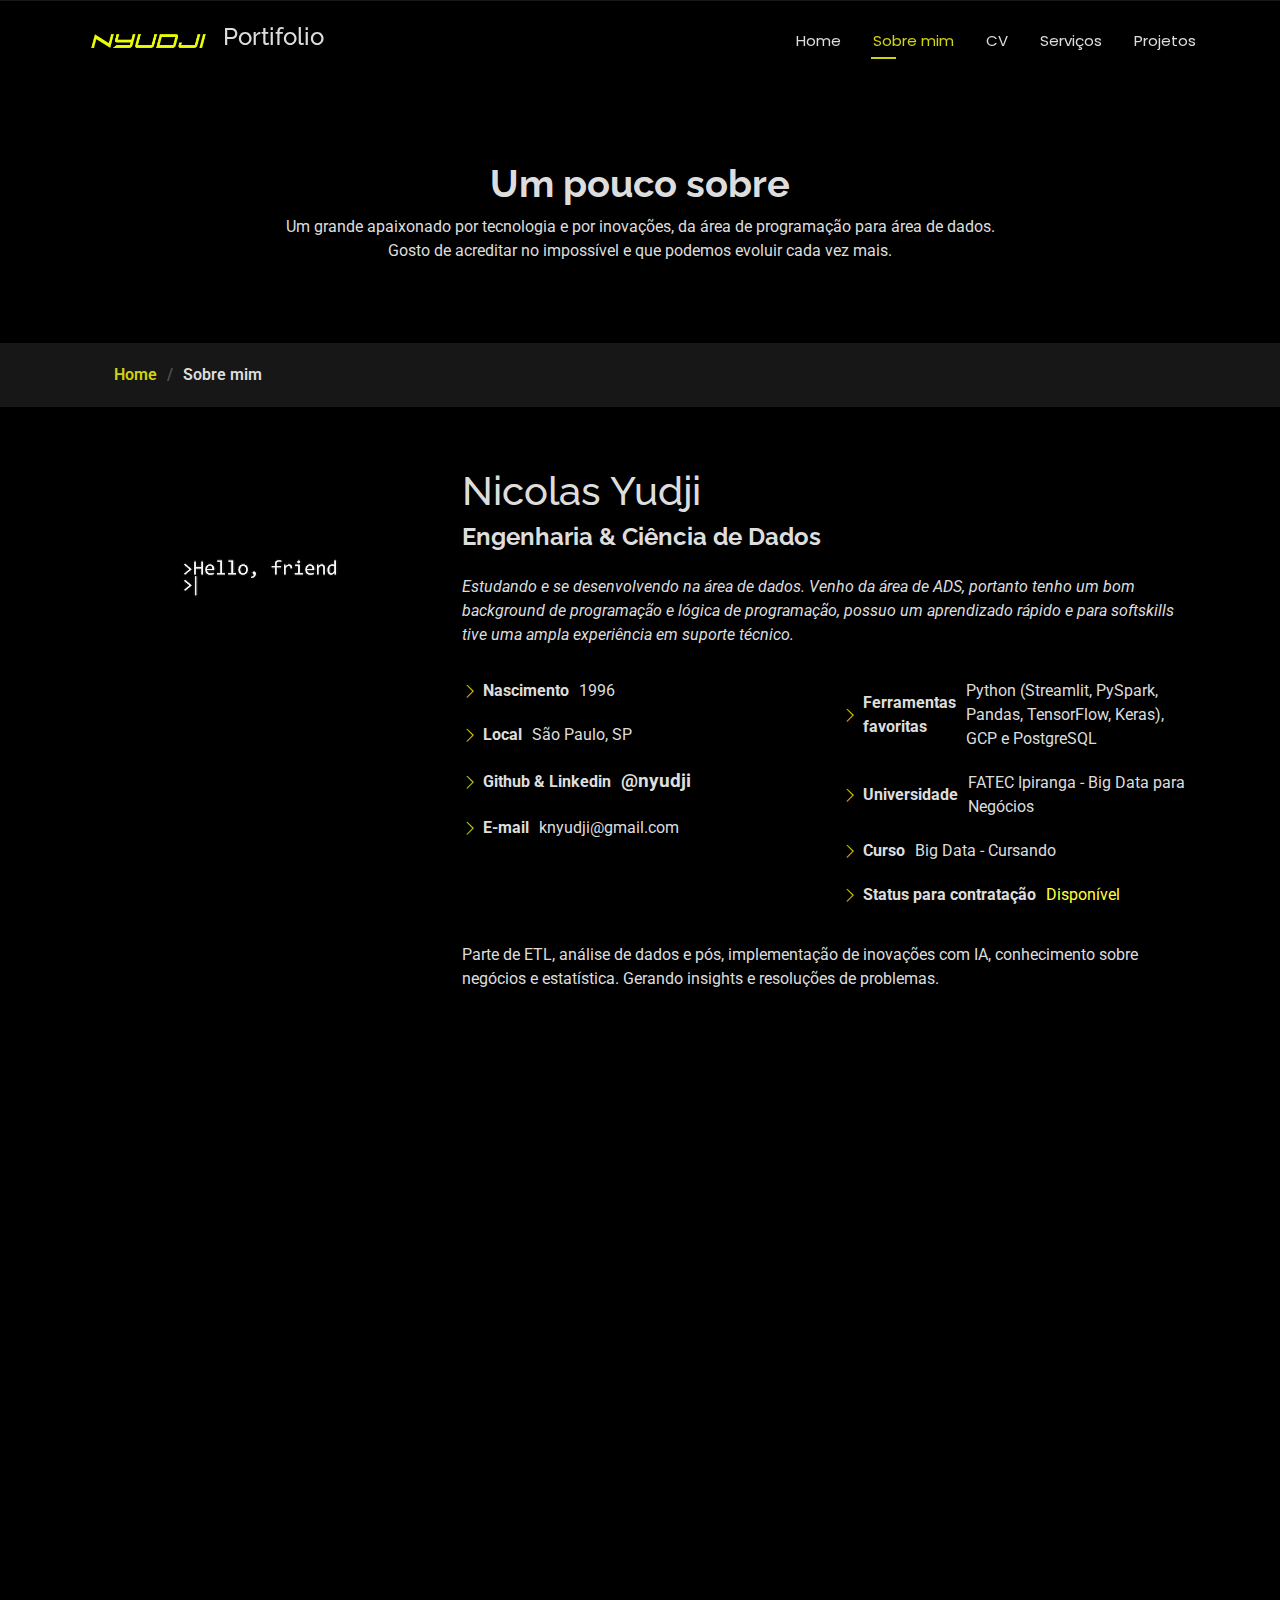
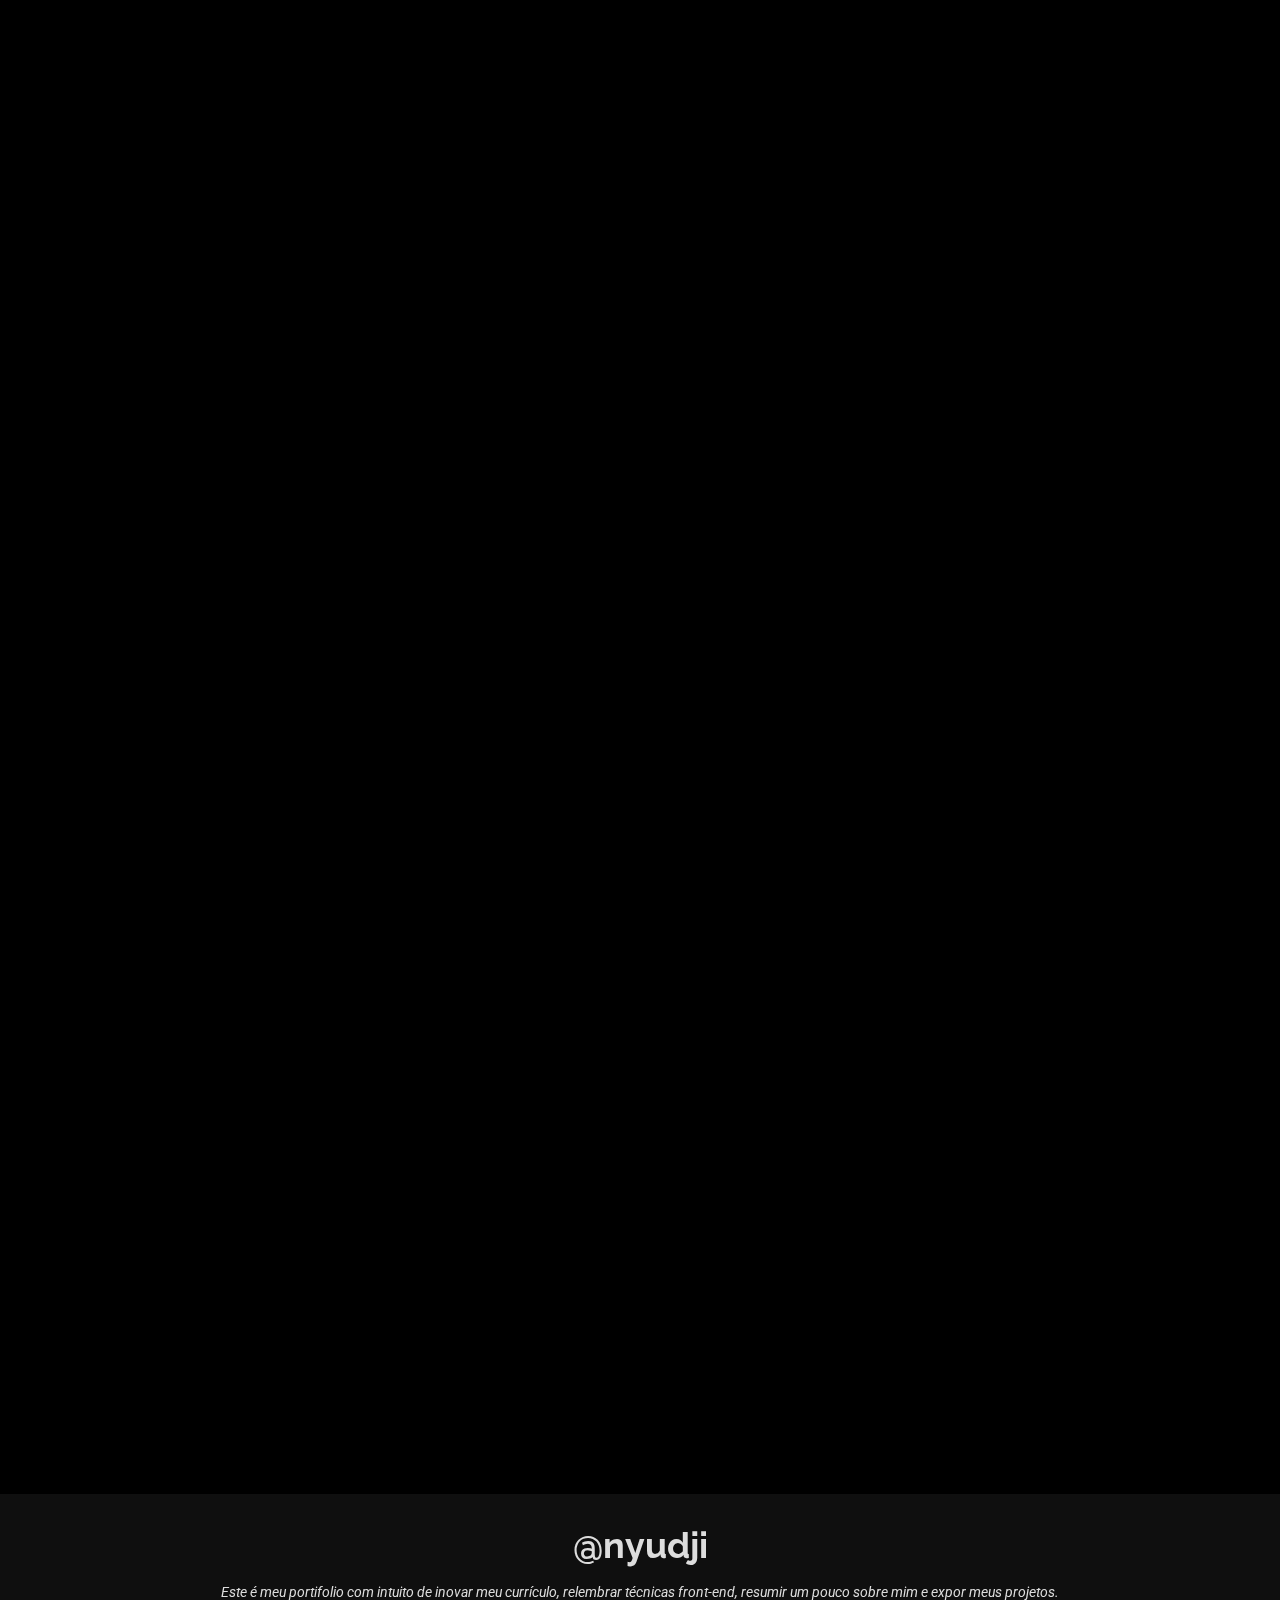
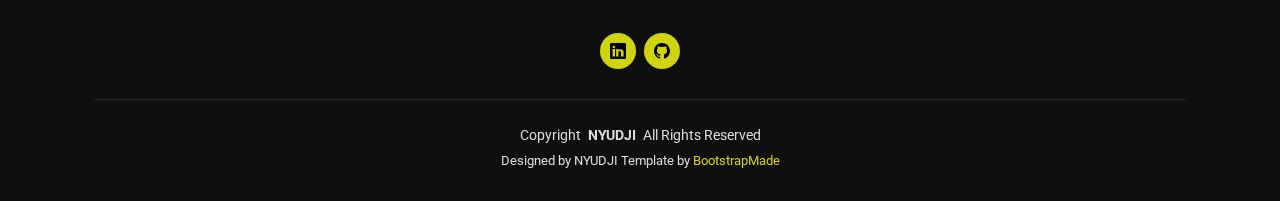
==== commit 73e58122: "(feat):adicionando certificados." ====
--- a/about.html
+++ b/about.html
@@ -15,7 +15,9 @@
   <!-- Fonts -->
   <link href="https://fonts.googleapis.com" rel="preconnect">
   <link href="https://fonts.gstatic.com" rel="preconnect" crossorigin>
-  <link href="https://fonts.googleapis.com/css2?family=Roboto:ital,wght@0,100;0,300;0,400;0,500;0,700;0,900;1,100;1,300;1,400;1,500;1,700;1,900&family=Poppins:ital,wght@0,100;0,200;0,300;0,400;0,500;0,600;0,700;0,800;0,900;1,100;1,200;1,300;1,400;1,500;1,600;1,700;1,800;1,900&family=Raleway:ital,wght@0,100;0,200;0,300;0,400;0,500;0,600;0,700;0,800;0,900;1,100;1,200;1,300;1,400;1,500;1,600;1,700;1,800;1,900&display=swap" rel="stylesheet">
+  <link
+    href="https://fonts.googleapis.com/css2?family=Roboto:ital,wght@0,100;0,300;0,400;0,500;0,700;0,900;1,100;1,300;1,400;1,500;1,700;1,900&family=Poppins:ital,wght@0,100;0,200;0,300;0,400;0,500;0,600;0,700;0,800;0,900;1,100;1,200;1,300;1,400;1,500;1,600;1,700;1,800;1,900&family=Raleway:ital,wght@0,100;0,200;0,300;0,400;0,500;0,600;0,700;0,800;0,900;1,100;1,200;1,300;1,400;1,500;1,600;1,700;1,800;1,900&display=swap"
+    rel="stylesheet">
 
   <!-- Vendor CSS Files -->
   <link href="assets/vendor/bootstrap/css/bootstrap.min.css" rel="stylesheet">
@@ -43,8 +45,10 @@
 
       <a href="index.html" class="logo d-flex align-items-center">
         <img src="assets/img/logo.png" alt="">
-        <strong><b><h4 class="sitename">Portifolio</h4></b></strong>
-        
+        <strong><b>
+            <h4 class="sitename">Portifolio</h4>
+          </b></strong>
+
       </a>
 
       <nav id="navmenu" class="navmenu">
@@ -70,7 +74,8 @@
           <div class="row d-flex justify-content-center text-center">
             <div class="col-lg-8">
               <h1>Um pouco sobre</h1>
-              <p class="mb-0">Um grande apaixonado por tecnologia e por inovações, da área de programação para área de dados. Gosto de acreditar no impossível e que podemos evoluir cada vez mais.</p>
+              <p class="mb-0">Um grande apaixonado por tecnologia e por inovações, da área de programação para área de
+                dados. Gosto de acreditar no impossível e que podemos evoluir cada vez mais.</p>
             </div>
           </div>
         </div>
@@ -98,42 +103,64 @@
             <h1>Nicolas Yudji</h1>
             <h2>Engenharia &amp; Ciência de Dados</h2>
             <p class="fst-italic py-3">
-              Estudando e se desenvolvendo na área de dados. Venho da área de ADS, portanto tenho um bom background de programação e lógica de programação, possuo um aprendizado rápido e para softskills tive uma ampla experiência em suporte técnico.
+              Estudando e se desenvolvendo na área de dados. Venho da área de ADS, portanto tenho um bom background de
+              programação e lógica de programação, possuo um aprendizado rápido e para softskills tive uma ampla
+              experiência em suporte técnico.
             </p>
             <div class="row">
               <div class="col-lg-6">
                 <ul>
                   <li><i class="bi bi-chevron-right"></i> <strong>Nascimento</strong> <span>1996</span></li>
-                  <li><i class="bi bi-chevron-right"></i> <strong>Local</strong> <span>São Paulo, SP,  BR</span></li>
-                  <li><i class="bi bi-chevron-right"></i> <strong>Github & Linkedin</strong> <span>@nyudji</span></li>
-                  <li><i class="bi bi-chevron-right"></i> <strong>E-mail</strong> <span>knyudji@gmail.com</span></li>  
+                  <li><i class="bi bi-chevron-right"></i> <strong>Local</strong> <span>São Paulo, SP</span></li>
+                  <li><i class="bi bi-chevron-right"></i> <strong>Github & Linkedin</strong><strong
+                      style="font-size:19px;"><span>@nyudji</span></strong> </li>
+                  <li><i class="bi bi-chevron-right"></i> <strong>E-mail</strong> <span>knyudji@gmail.com</span></li>
                 </ul>
               </div>
               <div class="col-lg-6">
                 <ul>
-                  <li><i class="bi bi-chevron-right"></i> <strong>Ferramentas favoritas</strong> <span>Python (Streamlit, PySpark, Pandas, TensorFlow, Keras), GCP e PostgreSQL</span></li>
-                  <li><i class="bi bi-chevron-right"></i> <strong>Universidade</strong> <span>FATEC Ipiranga - Big Data para Negócios</span></li>
+                  <li><i class="bi bi-chevron-right"></i> <strong>Ferramentas favoritas</strong> <span>Python
+                      (Streamlit, PySpark, Pandas, TensorFlow, Keras), GCP e PostgreSQL</span></li>
+                  <li><i class="bi bi-chevron-right"></i> <strong>Universidade</strong> <span>FATEC Ipiranga - Big Data
+                      para Negócios</span></li>
                   <li><i class="bi bi-chevron-right"></i> <strong>Curso</strong> <span>Big Data - Cursando</span></li>
-                  <li><i class="bi bi-chevron-right"></i> <strong>Status para contratação</strong> <span>Disponível</span></li>
+                  <li><i class="bi bi-chevron-right"></i> <strong>Status para contratação</strong> <span
+                      style="color:rgb(255, 255, 58)">Disponível</span></li>
                 </ul>
               </div>
             </div>
             <p class="py-3">
-               Parte de ETL, análise de dados e pós, implementação de inovações com IA, conhecimento sobre negócios e estatística. Gerando insights e resoluções de problemas. </p>
+              Parte de ETL, análise de dados e pós, implementação de inovações com IA, conhecimento sobre negócios e
+              estatística. Gerando insights e resoluções de problemas. </p>
           </div>
         </div>
-
-      </div>
-
+      </div>
     </section><!-- /About Section -->
-
+    <!-- Certificados Section -->
+    <section id="stats" class="stats section">
+      <div class="container section-title" data-aos="fade-up">
+        <h2>Certificados</h2>
+        <div>
+          <span>Meus</span> <span class="description-title">Certificados</span>
+        </div>
+      </div><!-- End Section Title -->
+      <div class="container d-flex justify-content-center" data-aos="fade-up" data-aos-delay="100">
+        <div class="col-lg-3 col-md-6 d-flex flex-row justify-content-center align-items-center gap-1">
+          <img src="assets/img/aws.png" class="img-fluid" style="width: 250px;">
+          <img src="assets/img/cisco.png" class="img-fluid" style="width: 170px;">
+        </div><!-- End Stats Item -->
+      </div>
+    </section>
+    </section>
     <!-- Skills Section -->
     <section id="skills" class="skills section">
 
       <!-- Section Title -->
       <div class="container section-title" data-aos="fade-up">
         <h2>Habilidades</h2>
-        <div><span>Minhas</span> <span class="description-title">Habilidades</span></div>
+        <div>
+          <span>Minhas</span> <span class="description-title">Habilidades</span>
+        </div>
       </div><!-- End Section Title -->
 
       <div class="container" data-aos="fade-up" data-aos-delay="100">
@@ -145,21 +172,24 @@
             <div class="progress">
               <span class="skill"><span>Python</span> <i class="val">100%</i></span>
               <div class="progress-bar-wrap">
-                <div class="progress-bar" role="progressbar" aria-valuenow="100" aria-valuemin="0" aria-valuemax="100"></div>
+                <div class="progress-bar" role="progressbar" aria-valuenow="100" aria-valuemin="0" aria-valuemax="100">
+                </div>
               </div>
             </div><!-- End Skills Item -->
 
             <div class="progress">
               <span class="skill"><span>Banco de Dados</span> <i class="val">90%</i></span>
               <div class="progress-bar-wrap">
-                <div class="progress-bar" role="progressbar" aria-valuenow="90" aria-valuemin="0" aria-valuemax="100"></div>
+                <div class="progress-bar" role="progressbar" aria-valuenow="90" aria-valuemin="0" aria-valuemax="100">
+                </div>
               </div>
             </div><!-- End Skills Item -->
 
             <div class="progress">
               <span class="skill"><span>Modelagem de Dados</span> <i class="val">84%</i></span>
               <div class="progress-bar-wrap">
-                <div class="progress-bar" role="progressbar" aria-valuenow="84" aria-valuemin="0" aria-valuemax="100"></div>
+                <div class="progress-bar" role="progressbar" aria-valuenow="84" aria-valuemin="0" aria-valuemax="100">
+                </div>
               </div>
             </div><!-- End Skills Item -->
 
@@ -170,21 +200,24 @@
             <div class="progress">
               <span class="skill"><span>Desenvolvimento Web/ API</span> <i class="val">80%</i></span>
               <div class="progress-bar-wrap">
-                <div class="progress-bar" role="progressbar" aria-valuenow="80" aria-valuemin="0" aria-valuemax="100"></div>
+                <div class="progress-bar" role="progressbar" aria-valuenow="80" aria-valuemin="0" aria-valuemax="100">
+                </div>
               </div>
             </div><!-- End Skills Item -->
 
             <div class="progress">
               <span class="skill"><span>ETL</span> <i class="val">90%</i></span>
               <div class="progress-bar-wrap">
-                <div class="progress-bar" role="progressbar" aria-valuenow="90" aria-valuemin="0" aria-valuemax="100"></div>
+                <div class="progress-bar" role="progressbar" aria-valuenow="90" aria-valuemin="0" aria-valuemax="100">
+                </div>
               </div>
             </div><!-- End Skills Item -->
 
             <div class="progress">
               <span class="skill"><span>Cloud</span> <i class="val">77%</i></span>
               <div class="progress-bar-wrap">
-                <div class="progress-bar" role="progressbar" aria-valuenow="77" aria-valuemin="0" aria-valuemax="100"></div>
+                <div class="progress-bar" role="progressbar" aria-valuenow="77" aria-valuemin="0" aria-valuemax="100">
+                </div>
               </div>
             </div><!-- End Skills Item -->
 
@@ -212,84 +245,84 @@
           <div class="col-lg-3 col-md-4" data-aos="fade-up" data-aos-delay="100">
             <div class="features-item">
               <i class="bi bi-eye" style="color: #ffbb2c;"></i>
-              <h3><a href="" class="stretched-link">Procura de inovações</a></h3>
+              <h3><a class="stretched-link">Procura de inovações</a></h3>
             </div>
           </div><!-- End Feature Item -->
 
           <div class="col-lg-3 col-md-4" data-aos="fade-up" data-aos-delay="200">
             <div class="features-item">
               <i class="bi bi-infinity" style="color: #5578ff;"></i>
-              <h3><a href="" class="stretched-link">Crescimento pessoal e profissional</a></h3>
+              <h3><a class="stretched-link">Crescimento pessoal e profissional</a></h3>
             </div>
           </div><!-- End Feature Item -->
 
           <div class="col-lg-3 col-md-4" data-aos="fade-up" data-aos-delay="300">
             <div class="features-item">
               <i class="bi bi-mortarboard" style="color: #e80368;"></i>
-              <h3><a href="" class="stretched-link">Aprendizado constante</a></h3>
+              <h3><a class="stretched-link">Aprendizado constante</a></h3>
             </div>
           </div><!-- End Feature Item -->
 
           <div class="col-lg-3 col-md-4" data-aos="fade-up" data-aos-delay="400">
             <div class="features-item">
               <i class="bi bi-star" style="color: #deee02;"></i>
-              <h3><a href="" class="stretched-link"></a>Competividade Saudável</h3>
+              <h3><a class="stretched-link"></a>Competividade Saudável</h3>
             </div>
           </div><!-- End Feature Item -->
 
           <div class="col-lg-3 col-md-4" data-aos="fade-up" data-aos-delay="500">
             <div class="features-item">
               <i class="bi bi-code" style="color: #47aeff;"></i>
-              <h3><a href="" class="stretched-link">Desenvolvimento</a></h3>
+              <h3><a class="stretched-link">Desenvolvimento</a></h3>
             </div>
           </div><!-- End Feature Item -->
 
           <div class="col-lg-3 col-md-4" data-aos="fade-up" data-aos-delay="600">
             <div class="features-item">
               <i class="bi bi-graph-up-arrow" style="color: #09ec27;"></i>
-              <h3><a href="" class="stretched-link">Em busca do topo</a></h3>
+              <h3><a class="stretched-link">Em busca do topo</a></h3>
             </div>
           </div><!-- End Feature Item -->
 
           <div class="col-lg-3 col-md-4" data-aos="fade-up" data-aos-delay="700">
             <div class="features-item">
               <i class="bi bi-hand-thumbs-up" style="color: #11dbcf;"></i>
-              <h3><a href="" class="stretched-link">Pensamento positivo</a></h3>
+              <h3><a class="stretched-link">Pensamento positivo</a></h3>
             </div>
           </div><!-- End Feature Item -->
 
           <div class="col-lg-3 col-md-4" data-aos="fade-up" data-aos-delay="800">
             <div class="features-item">
               <i class="bi bi-lightbulb-fill" style="color: #d36db1;"></i>
-              <h3><a href="" class="stretched-link">Idéias inovadoras</a></h3>
+              <h3><a class="stretched-link">Idéias inovadoras</a></h3>
             </div>
           </div><!-- End Feature Item -->
 
           <div class="col-lg-3 col-md-4" data-aos="fade-up" data-aos-delay="900">
             <div class="features-item">
               <i class="bi bi-list-check" style="color: #08c5f5;"></i>
-              <h3><a href="" class="stretched-link">Dedicação</a></h3>
+              <h3><a class="stretched-link">Dedicação</a></h3>
             </div>
           </div><!-- End Feature Item -->
 
           <div class="col-lg-3 col-md-4" data-aos="fade-up" data-aos-delay="1000">
             <div class="features-item">
               <i class="bi bi-nvidia" style="color: #07f54e;"></i>
-              <h3><a href="" class="stretched-link">Tecnologia</a></h3>
+              <h3><a class="stretched-link">Tecnologia</a></h3>
             </div>
           </div><!-- End Feature Item -->
 
           <div class="col-lg-3 col-md-4" data-aos="fade-up" data-aos-delay="1100">
             <div class="features-item">
               <i class="bi bi-bricks" style="color: #ff5828;"></i>
-              <h3><a href="" class="stretched-link">Desafios</a></h3>
+              <h3><a class="stretched-link">Desafios</a></h3>
             </div>
           </div><!-- End Feature Item -->
 
           <div class="col-lg-3 col-md-4" data-aos="fade-up" data-aos-delay="1200">
             <div class="features-item">
               <i class="bi bi-clipboard2-x" style="color: #7a033f;"></i>
-              <h3><a href="" class="stretched-link">Aprender com os erros</a></h3>
+              <h3><a class="stretched-link">Aprender com os erros</a></h3>
             </div>
           </div><!-- End Feature Item -->
 
@@ -342,7 +375,9 @@
               <div class="testimonial-item" "="">
             <p>
               <i class=" bi bi-quote quote-icon-left"></i>
-                <span>O Nicolas é ter alguém no time que aprende rápido e resolve problemas de forma lógica e eficiente. Sabe lidar e sempre procura solução para os desafios. Além disso, é um ótimo companheiro de equipe e sempre disposto a ajudar</span>
+                <span>O Nicolas é ter alguém no time que aprende rápido e resolve problemas de forma lógica e
+                  eficiente. Sabe lidar e sempre procura solução para os desafios. Além disso, é um ótimo
+                  companheiro de equipe e sempre disposto a ajudar</span>
                 <i class="bi bi-quote quote-icon-right"></i>
                 </p>
                 <img src="assets/img/testimonials/testimonials-1.jpg" class="testimonial-img" alt="">
@@ -355,7 +390,9 @@
               <div class="testimonial-item">
                 <p>
                   <i class="bi bi-quote quote-icon-left"></i>
-                  <span>O Nicolas em um raciocínio afiado e mandar bem na parte prática, ele é daqueles que fazem a diferença no time. Trabalhar com ele é de boa, porque está sempre disposto a ajudar e realmente joga junto</span>
+                  <span>O Nicolas em um raciocínio afiado e mandar bem na parte prática, ele é daqueles que fazem
+                    a diferença no time. Trabalhar com ele é de boa, porque está sempre disposto a ajudar e
+                    realmente joga junto</span>
                   <i class="bi bi-quote quote-icon-right"></i>
                 </p>
                 <img src="assets/img/testimonials/testimonials-2.jpg" class="testimonial-img" alt="">
@@ -368,7 +405,9 @@
               <div class="testimonial-item">
                 <p>
                   <i class="bi bi-quote quote-icon-left"></i>
-                  <span>O Nicolas tem um grande conhecimento na área de dados e sabe conectar isso bem com o backend, o que facilita demais o fluxo do projeto. Sempre encontra um jeito eficiente de resolver qualquer problema. Além disso, sempre aberto a ajudar e trocar ideias</span>
+                  <span>O Nicolas tem um grande conhecimento na área de dados e sabe conectar isso bem com o
+                    backend, o que facilita demais o fluxo do projeto. Sempre encontra um jeito eficiente de
+                    resolver qualquer problema. Além disso, sempre aberto a ajudar e trocar ideias</span>
                   <i class="bi bi-quote quote-icon-right"></i>
                 </p>
                 <img src="assets/img/testimonials/testimonials-3.jpg" class="testimonial-img" alt="">
@@ -416,7 +455,8 @@
   <footer id="footer" class="footer dark-background">
     <div class="container">
       <h3 class="sitename">@nyudji</h3>
-      <p>Este é meu portifolio com intuito de inovar meu currículo, relembrar técnicas front-end, resumir um pouco sobre mim e expor meus projetos.</p>
+      <p>Este é meu portifolio com intuito de inovar meu currículo, relembrar técnicas front-end, resumir um pouco sobre
+        mim e expor meus projetos.</p>
       <div class="social-links d-flex justify-content-center">
         <a href="https://www.linkedin.com/in/nyudji/"><i class="bi bi-linkedin"></i></a>
         <a href="https://github.com/nyudji"><i class="bi bi-github"></i></a>
@@ -438,7 +478,8 @@
     </div>
   </footer>
   <!-- Scroll Top -->
-  <a href="#" id="scroll-top" class="scroll-top d-flex align-items-center justify-content-center"><i class="bi bi-arrow-up-short"></i></a>
+  <a href="#" id="scroll-top" class="scroll-top d-flex align-items-center justify-content-center"><i
+      class="bi bi-arrow-up-short"></i></a>
 
   <!-- Preloader -->
   <div id="preloader"></div>
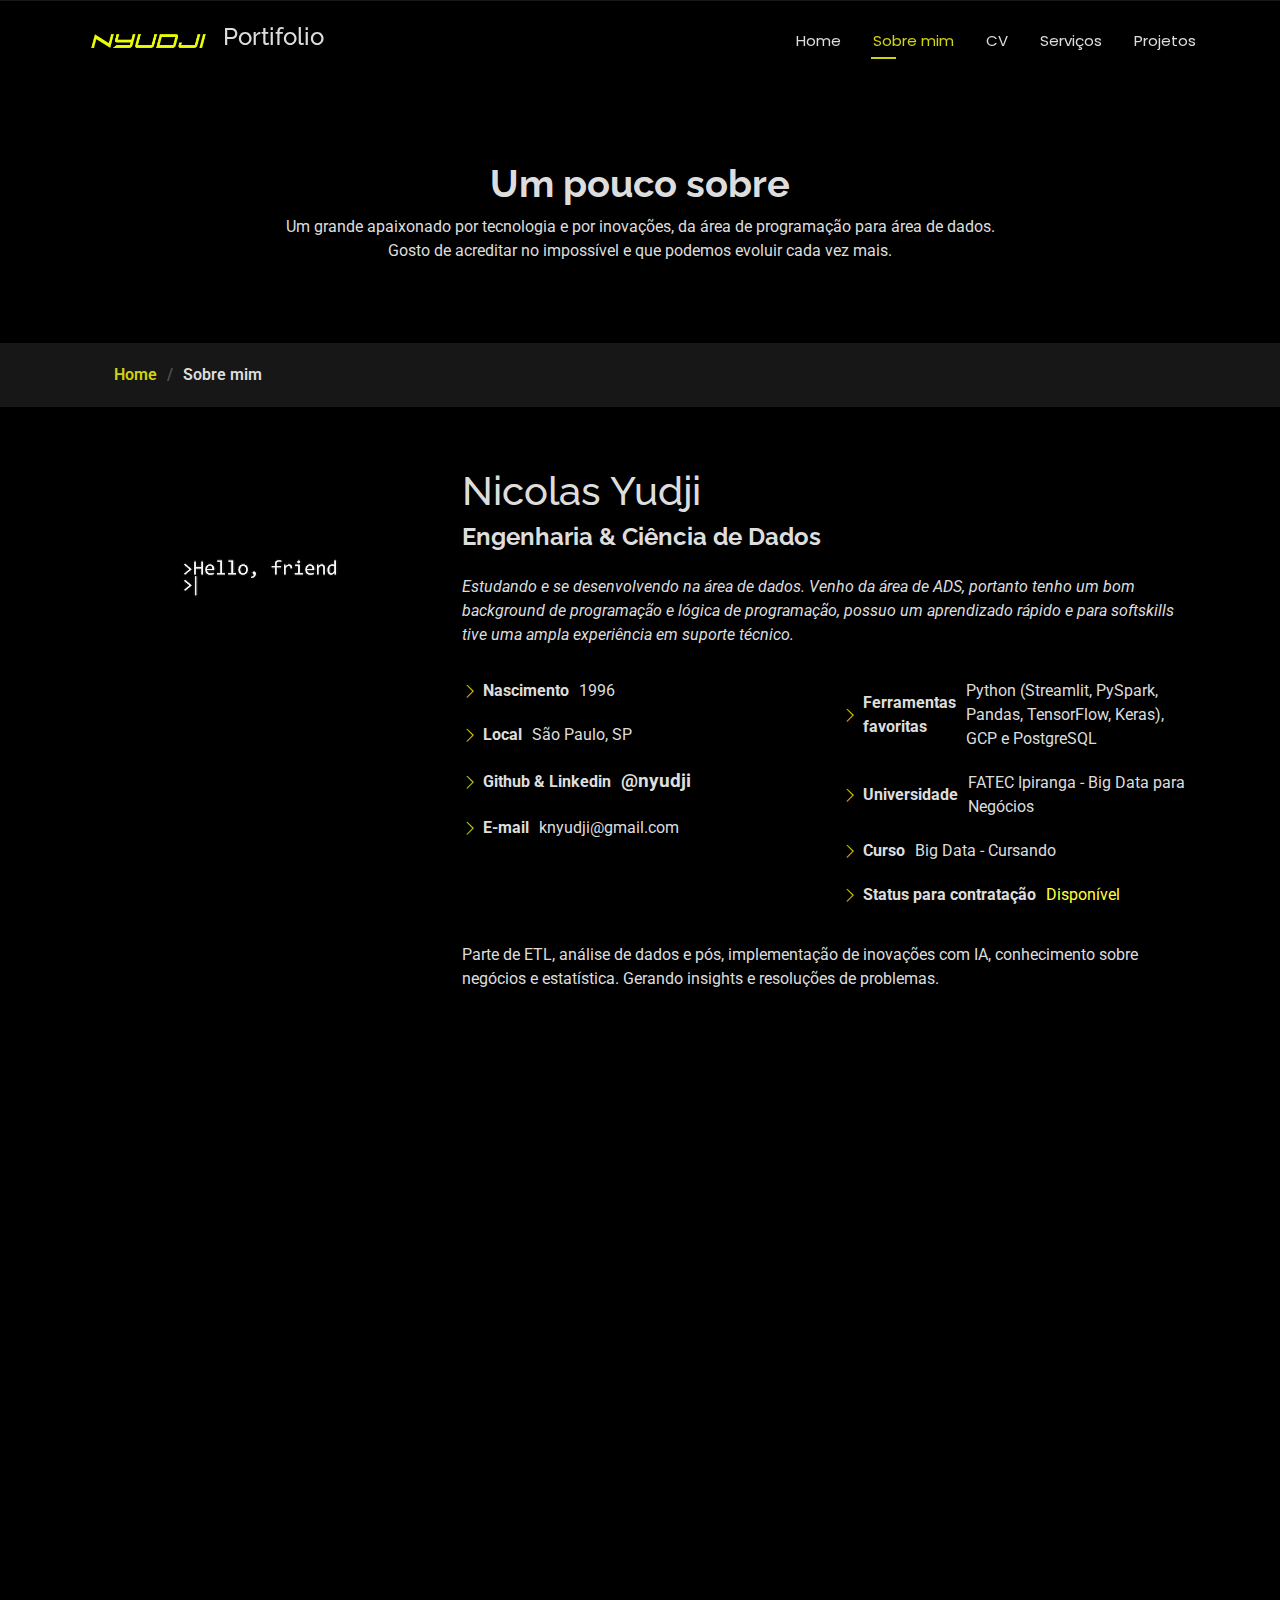
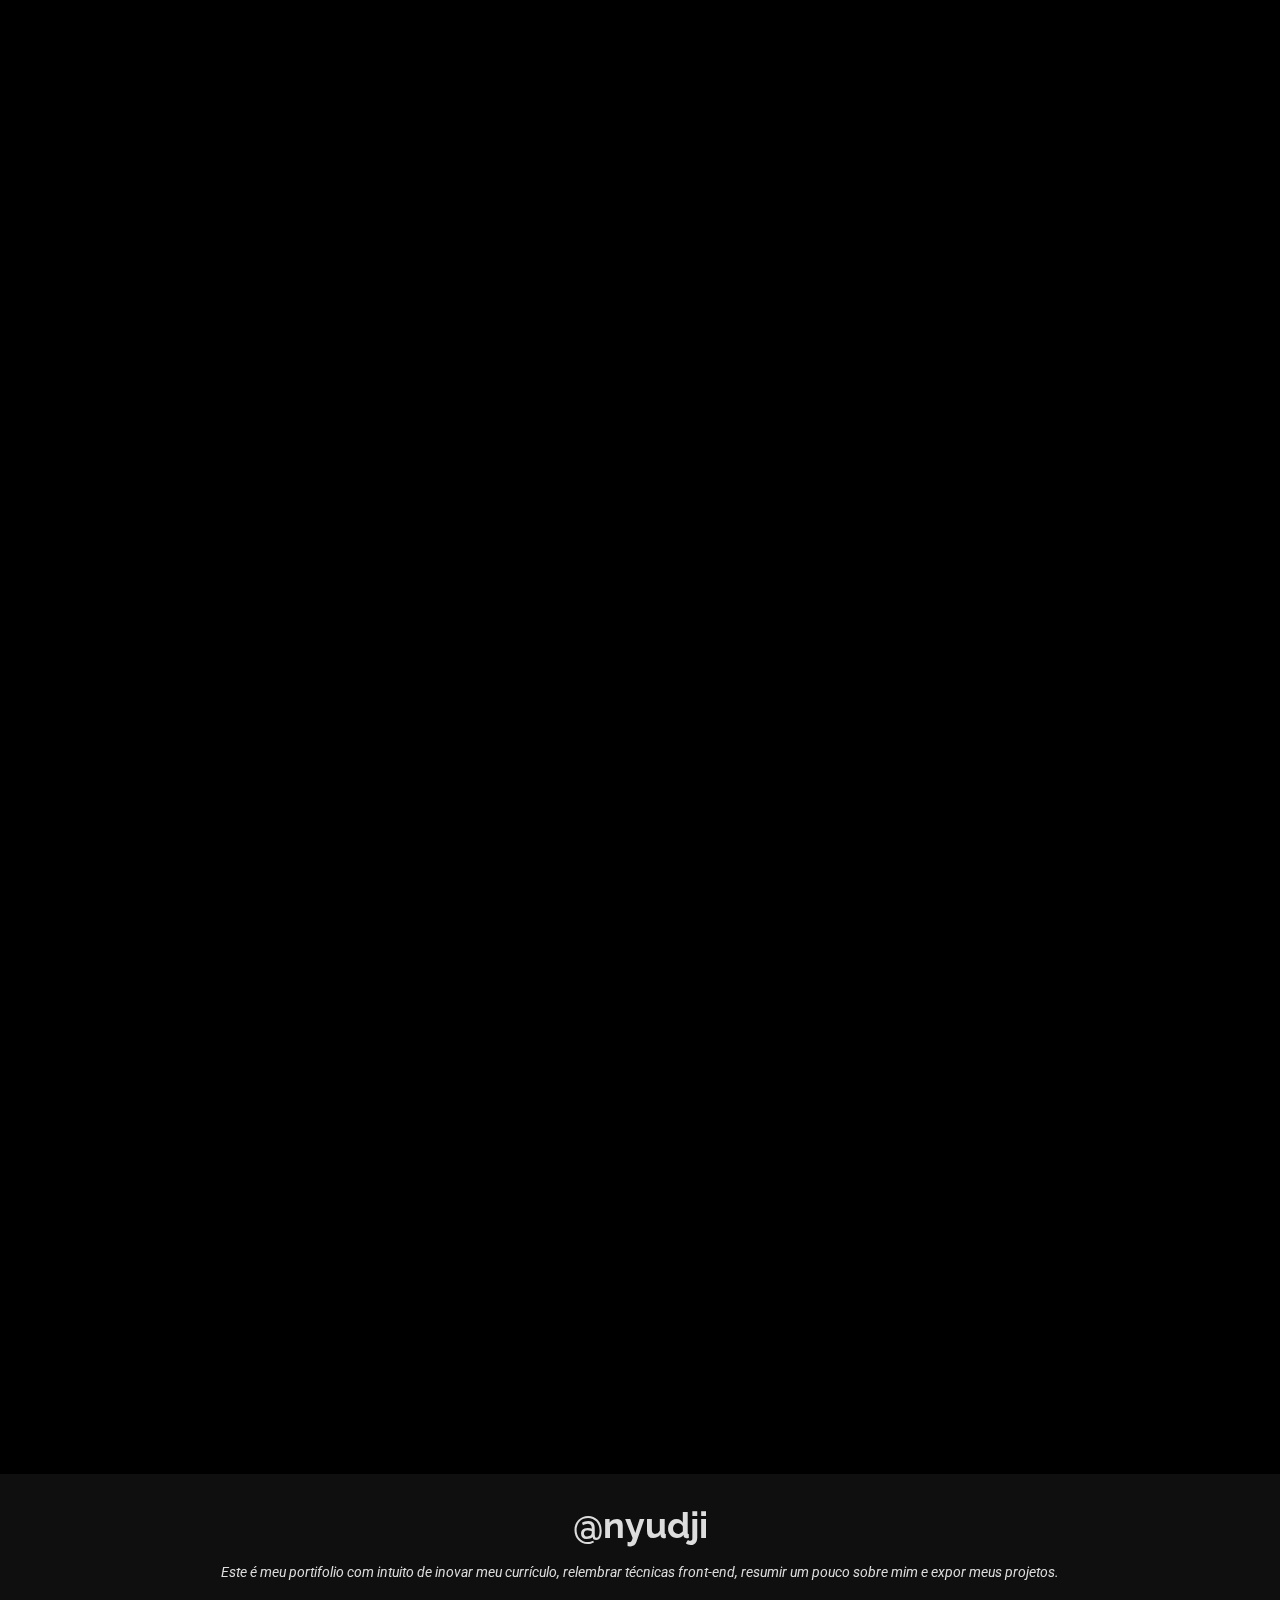
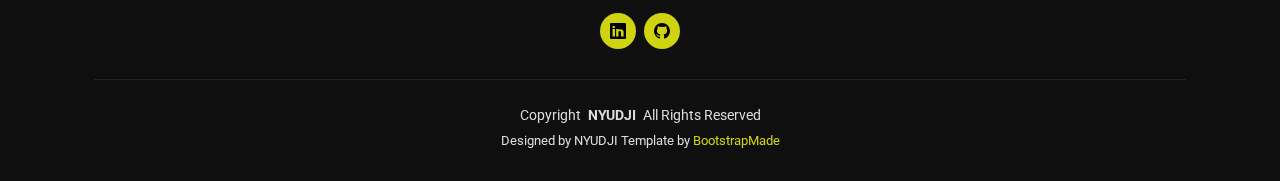
==== commit 8d688604: "(feat):adicionado novo certificado" ====
--- a/about.html
+++ b/about.html
@@ -139,15 +139,16 @@
     <!-- Certificados Section -->
     <section id="stats" class="stats section">
       <div class="container section-title" data-aos="fade-up">
-        <h2>Certificados</h2>
+        <h2>Aprendizado</h2>
         <div>
           <span>Meus</span> <span class="description-title">Certificados</span>
         </div>
       </div><!-- End Section Title -->
       <div class="container d-flex justify-content-center" data-aos="fade-up" data-aos-delay="100">
-        <div class="col-lg-3 col-md-6 d-flex flex-row justify-content-center align-items-center gap-1">
-          <img src="assets/img/aws.png" class="img-fluid" style="width: 250px;">
-          <img src="assets/img/cisco.png" class="img-fluid" style="width: 170px;">
+        <div class="col-lg-3 col-md-6 d-flex flex-row justify-content-center align-items-center gap-5">
+          <img src="assets/img/certificados/aws.png" class="img-fluid" style="width: 230px;">
+          <img src="assets/img/certificados/cisco.png" class="img-fluid" style="width: 170px;">
+          <img src="assets/img/certificados/db-funda.png" class="img-fluid" style="width: 170px;">
         </div><!-- End Stats Item -->
       </div>
     </section>
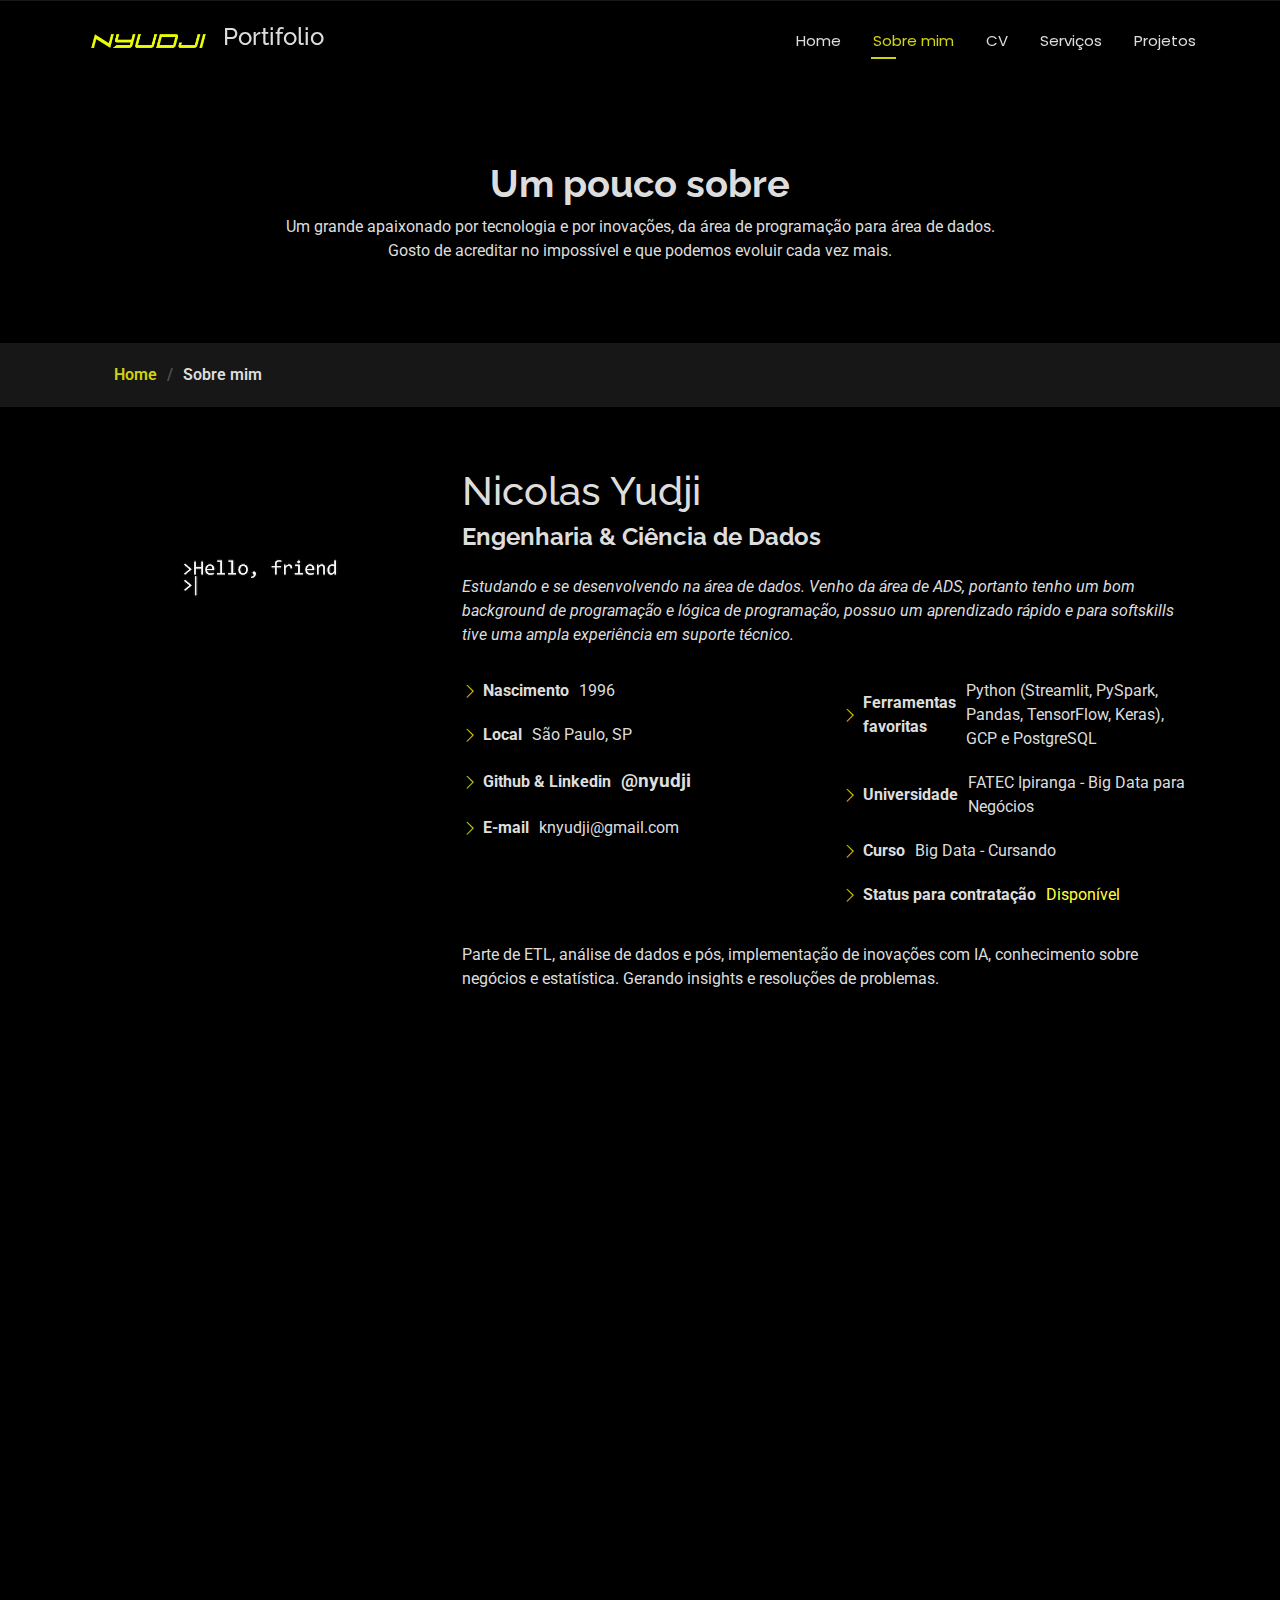
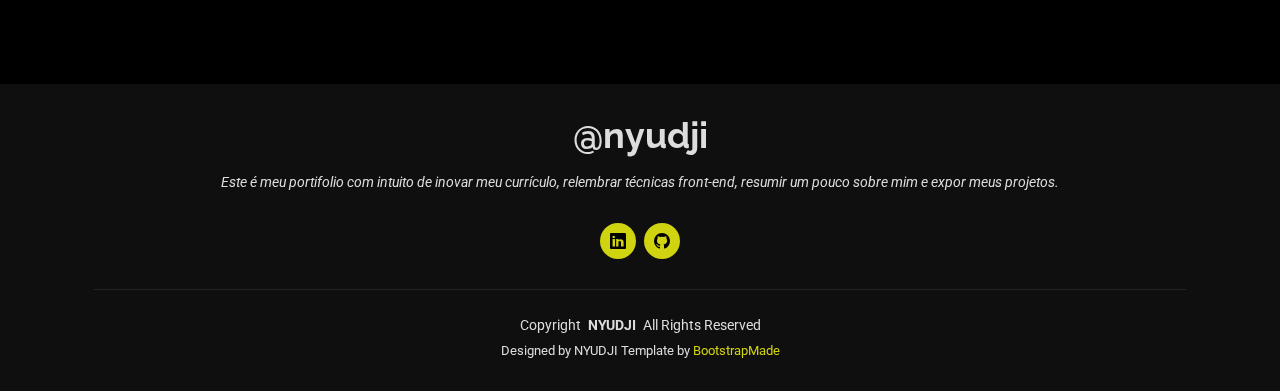
==== commit 5f372f4c: "(feat):Adicionado mais um certificado e habilidades" ====
--- a/about.html
+++ b/about.html
@@ -12,14 +12,14 @@
   <link href="assets/img/favicon.png" rel="icon">
   <link href="assets/img/apple-touch-icon.png" rel="apple-touch-icon">
 
-  <!-- Fonts -->
+  <!-- Fontes -->
   <link href="https://fonts.googleapis.com" rel="preconnect">
   <link href="https://fonts.gstatic.com" rel="preconnect" crossorigin>
   <link
     href="https://fonts.googleapis.com/css2?family=Roboto:ital,wght@0,100;0,300;0,400;0,500;0,700;0,900;1,100;1,300;1,400;1,500;1,700;1,900&family=Poppins:ital,wght@0,100;0,200;0,300;0,400;0,500;0,600;0,700;0,800;0,900;1,100;1,200;1,300;1,400;1,500;1,600;1,700;1,800;1,900&family=Raleway:ital,wght@0,100;0,200;0,300;0,400;0,500;0,600;0,700;0,800;0,900;1,100;1,200;1,300;1,400;1,500;1,600;1,700;1,800;1,900&display=swap"
     rel="stylesheet">
 
-  <!-- Vendor CSS Files -->
+  <!-- CSS Files -->
   <link href="assets/vendor/bootstrap/css/bootstrap.min.css" rel="stylesheet">
   <link href="assets/vendor/bootstrap-icons/bootstrap-icons.css" rel="stylesheet">
   <link href="assets/vendor/aos/aos.css" rel="stylesheet">
@@ -147,8 +147,10 @@
       <div class="container d-flex justify-content-center" data-aos="fade-up" data-aos-delay="100">
         <div class="col-lg-3 col-md-6 d-flex flex-row justify-content-center align-items-center gap-5">
           <img src="assets/img/certificados/aws.png" class="img-fluid" style="width: 230px;">
+          <img src="assets/img/certificados/googledata.png" class="img-fluid" style="width: 260px;">
+          <img src="assets/img/certificados/db-funda.png" class="img-fluid" style="width: 170px;">
           <img src="assets/img/certificados/cisco.png" class="img-fluid" style="width: 170px;">
-          <img src="assets/img/certificados/db-funda.png" class="img-fluid" style="width: 170px;">
+          
         </div><!-- End Stats Item -->
       </div>
     </section>
@@ -171,17 +173,17 @@
           <div class="col-lg-6">
 
             <div class="progress">
-              <span class="skill"><span>Python</span> <i class="val">100%</i></span>
-              <div class="progress-bar-wrap">
-                <div class="progress-bar" role="progressbar" aria-valuenow="100" aria-valuemin="0" aria-valuemax="100">
-                </div>
-              </div>
-            </div><!-- End Skills Item -->
-
-            <div class="progress">
-              <span class="skill"><span>Banco de Dados</span> <i class="val">90%</i></span>
-              <div class="progress-bar-wrap">
-                <div class="progress-bar" role="progressbar" aria-valuenow="90" aria-valuemin="0" aria-valuemax="100">
+              <span class="skill"><span>Python</span> <i class="val">92%</i></span>
+              <div class="progress-bar-wrap">
+                <div class="progress-bar" role="progressbar" aria-valuenow="92" aria-valuemin="0" aria-valuemax="100">
+                </div>
+              </div>
+            </div><!-- End Skills Item -->
+
+            <div class="progress">
+              <span class="skill"><span>IA</span> <i class="val">78%</i></span>
+              <div class="progress-bar-wrap">
+                <div class="progress-bar" role="progressbar" aria-valuenow="78" aria-valuemin="0" aria-valuemax="100">
                 </div>
               </div>
             </div><!-- End Skills Item -->
@@ -193,23 +195,46 @@
                 </div>
               </div>
             </div><!-- End Skills Item -->
+            <div class="progress">
+              <span class="skill"><span>Banco de Dados (SQL e NOSQL)</span> <i class="val">78%</i></span>
+              <div class="progress-bar-wrap">
+                <div class="progress-bar" role="progressbar" aria-valuenow="78" aria-valuemin="0" aria-valuemax="100">
+                </div>
+              </div>
+            </div><!-- End Skills Item -->
+
+            <div class="progress">
+              <span class="skill"><span>Arquitetura Dados</span> <i class="val">71%</i></span>
+              <div class="progress-bar-wrap">
+                <div class="progress-bar" role="progressbar" aria-valuenow="71" aria-valuemin="0" aria-valuemax="100">
+                </div>
+              </div>
+            </div><!-- End Skills Item -->
+            <div class="progress">
+              <span class="skill"><span>Visualização Dados</span> <i class="val">93%</i></span>
+              <div class="progress-bar-wrap">
+                <div class="progress-bar" role="progressbar" aria-valuenow="93" aria-valuemin="0" aria-valuemax="100">
+                </div>
+              </div>
+            </div><!-- End Skills Item -->
+
 
           </div>
 
           <div class="col-lg-6">
 
             <div class="progress">
-              <span class="skill"><span>Desenvolvimento Web/ API</span> <i class="val">80%</i></span>
-              <div class="progress-bar-wrap">
-                <div class="progress-bar" role="progressbar" aria-valuenow="80" aria-valuemin="0" aria-valuemax="100">
-                </div>
-              </div>
-            </div><!-- End Skills Item -->
-
-            <div class="progress">
-              <span class="skill"><span>ETL</span> <i class="val">90%</i></span>
-              <div class="progress-bar-wrap">
-                <div class="progress-bar" role="progressbar" aria-valuenow="90" aria-valuemin="0" aria-valuemax="100">
+              <span class="skill"><span>Desenvolvimento Web/ API</span> <i class="val">77%</i></span>
+              <div class="progress-bar-wrap">
+                <div class="progress-bar" role="progressbar" aria-valuenow="77" aria-valuemin="0" aria-valuemax="100">
+                </div>
+              </div>
+            </div><!-- End Skills Item -->
+
+            <div class="progress">
+              <span class="skill"><span>ETL</span> <i class="val">91%</i></span>
+              <div class="progress-bar-wrap">
+                <div class="progress-bar" role="progressbar" aria-valuenow="91" aria-valuemin="0" aria-valuemax="100">
                 </div>
               </div>
             </div><!-- End Skills Item -->
@@ -218,6 +243,29 @@
               <span class="skill"><span>Cloud</span> <i class="val">77%</i></span>
               <div class="progress-bar-wrap">
                 <div class="progress-bar" role="progressbar" aria-valuenow="77" aria-valuemin="0" aria-valuemax="100">
+                </div>
+              </div>
+            </div><!-- End Skills Item -->
+
+            <div class="progress">
+              <span class="skill"><span>PowerBi/ Tableau</span> <i class="val">84%</i></span>
+              <div class="progress-bar-wrap">
+                <div class="progress-bar" role="progressbar" aria-valuenow="84" aria-valuemin="0" aria-valuemax="100">
+                </div>
+              </div>
+            </div><!-- End Skills Item -->
+
+            <div class="progress">
+              <span class="skill"><span>Estatística</span> <i class="val">79%</i></span>
+              <div class="progress-bar-wrap">
+                <div class="progress-bar" role="progressbar" aria-valuenow="79" aria-valuemin="0" aria-valuemax="100">
+                </div>
+              </div>
+            </div><!-- End Skills Item -->
+            <div class="progress">
+              <span class="skill"><span>Regras de Negócios</span> <i class="val">75%</i></span>
+              <div class="progress-bar-wrap">
+                <div class="progress-bar" role="progressbar" aria-valuenow="75" aria-valuemin="0" aria-valuemax="100">
                 </div>
               </div>
             </div><!-- End Skills Item -->
